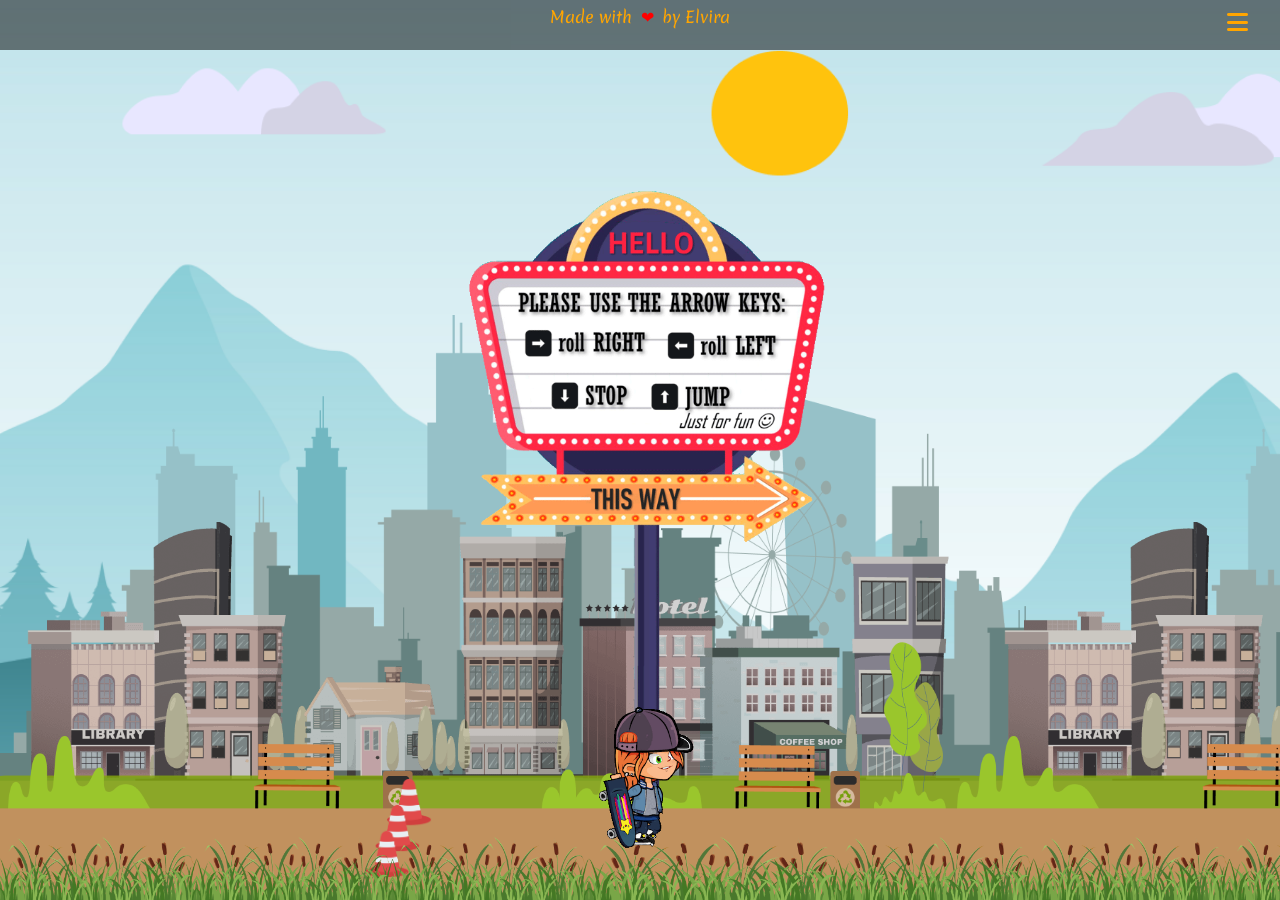
==== index.html @ 6f8afa9c "Added resume section." ====
<!DOCTYPE html>
<html lang="en">

<head>
  <meta charset="UTF-8" />
  <meta http-equiv="X-UA-Compatible" content="IE=edge" />
  <meta name="viewport" content="width=device-width, initial-scale=1.0" />
  <title>Document</title>
  <link rel="stylesheet" href="./styles/main.css" />
  <link rel="stylesheet" href="./styles/about-me.css" />
  <link rel="stylesheet" href="./styles/projects.css" />
  <link rel="stylesheet" href="./styles/resume.css">
  <link rel="stylesheet" href="./styles/normalize.css" />
  <link rel="stylesheet" href="./styles/media.css" />
  <!-- fontawesome link -->
  <link rel="stylesheet" href="https://cdnjs.cloudflare.com/ajax/libs/font-awesome/6.4.0/css/all.min.css"
    integrity="sha512-iecdLmaskl7CVkqkXNQ/ZH/XLlvWZOJyj7Yy7tcenmpD1ypASozpmT/E0iPtmFIB46ZmdtAc9eNBvH0H/ZpiBw=="
    crossorigin="anonymous" referrerpolicy="no-referrer" />
</head>

<body>
  <!-- modal box -->
  <div id="overlay-modal">
    <div class="modal" id="modal-tv">
      <span class="close" id="close-modal-box">
        <i class="fa-regular fa-circle-xmark"></i>
      </span>
      <button class="slide-arrow" id="slide-arrow-prev">&#8249;</button>
      <button class="slide-arrow" id="slide-arrow-next">&#8250;</button>
      <ul class="slides-container" id="slides-container"></ul>
    </div>
  </div>
  <!-- modal box -->
  <div class="container" id="container">
    <!-- Burger Menu -->
    <header>
      <div class="made-with-love">
        Made with<span class="heart"> &#10084; </span>by Elvira
      </div>
      <div class="burger-menu">
        <i class="fas fa-bars burger"></i>
        <nav class="menu">
          <ul>
            <li>
              <a href="#" onClick="javascript:MENU.showAboutScene()"><img src="images/burger-menu-icons/account.gif"
                  width="24px" alt="about me icon" />About me</a>
            </li>
            <li>
              <a href="#" onClick="javascript:MENU.showProjectsScene()">
                <img src="images/burger-menu-icons/folder.gif" width="24px" alt="projects icon" />Projects</a>
            </li>
            <li>
              <a href="#"><img src="images/burger-menu-icons/article.gif" width="24px" alt="cv icon" />
                Resume</a>
            </li>
          </ul>
        </nav>
      </div>
    </header>
    <!-- Burger Menu End -->
    <div class="tv-set" id="tv-set">
      <section id="about-scene" class="scene-container">
        <div id="mountains" class="layer"></div>
        <div id="city-panorama" class="layer"></div>
        <div id="front-city" class="layer"></div>
        <div id="about-billboards" class="layer">
          <img id="about-billboard-1-arrow" class="img-set" src="images/about-me/billboard-1/billboard1.gif" />
          <img id="about-billboard-2-girl" class="img-set" src="images/about-me/billboard-2/billboard2Elvira.png" />
          <img id="about-billboard-3-girl" class="img-set" src="images/about-me/billboard-3/billboard3.png" />
          <img id="about-billboard-4-balloon" class="img-set" src="images/about-me/billboard-4/billboard4.png" />
          <img id="about-billboard-5-butterfly" class="img-set" src="images/about-me/billboard-5/billboard5.png" />
        </div>
        <div id="park" class="layer"></div>
        <div id="about-road" class="road-elements layer">
          <img class="road-cones" id="about-road-cones" src="images/common/cones.png" />
          <img class="road-closed" id="about-road-closed" src="images/common/road-closed.png" />
        </div>
        <div id="grass" class="layer"></div>
        <img id="about-skater" class="skater" src="images/skater/idle.gif" />
      </section>
      <!-- about-scene -->
      <section id="projects-scene" class="scene-container">
        <div id="projects-sky" class="layer"></div>
        <div id="projects-mountains" class="layer"></div>
        <div id="projects-trees-far" class="layer"></div>
        <div id="projects-trees-middle" class="layer"></div>
        <div id="projects-bushes" class="layer"></div>
        <div id="projects-cable-lines" class="layer"></div>
        <div id="projects-trees-near"></div>
        <div id="projects-road" class="road-elements layer">
          <img class="road-cones" id="projects-road-cones" src="images/common/cones.png" />
          <img class="road-closed" id="projects-road-closed" src="images/common/road-closed.png" />
        </div>
        <div id="projects-street-lights" class="layer">
          <div id="projects-street-light-1" class="layer projects-street-lights-styles"></div>
          <div id="projects-street-light-2" class="layer projects-street-lights-styles"></div>
          <div id="projects-street-light-3" class="layer projects-street-lights-styles"></div>
          <div id="projects-street-light-4" class="layer projects-street-lights-styles"></div>
          <div id="projects-street-light-5" class="layer projects-street-lights-styles"></div>
        </div>
        <div id="projects-grasses" class="layer"></div>
        <div id="projects-sky-shadow" class="layer"></div>
        <div id="projects-billboards" class="layer">
          <div id="projects-billboard-1" class="projects-billboards-styles layer">
            <img src="./images/projects/billboards-content/proassess.png" id="proassess"
              class="projects-billboards-content" alt="proassess" />
          </div>
          <div id="projects-billboard-2" class="projects-billboards-styles layer">
            <img src="./images/projects/billboards-content/tetris.png" id="tetris" class="projects-billboards-content"
              alt="tetris" data-content="tetris" />
          </div>
          <div id="projects-billboard-3" class="projects-billboards-styles layer">
            <img src="./images/projects/billboards-content/selectiq.png" id="selectiq"
              class="projects-billboards-content" alt="selectiq" />
          </div>
          <div id="projects-billboard-4" class="projects-billboards-styles layer">
            <img src="./images/projects/billboards-content/research.jpg" id="research"
              class="projects-billboards-content" alt="research" />
          </div>
          <div id="projects-billboard-5" class="projects-billboards-styles layer">
            <img src="./images/projects/billboards-content/gamefolioAisal.png" id="gamefolio"
              class="projects-billboards-content" alt="gamefolio" />
          </div>
        </div>
        <!-- project-billboards -->
        <img id="projects-skater" class="skater" src="images/skater/idle.gif" />
      </section>
      <!-- resume -->
      <!-- class="scene-container" -->
      <section id="resume-scene" class="scene-container">
        <div class="resume-header">
          <h2>Front End Developer</h1>
        </div>
        <div class="back-of-avatar">
          <h4>Dzhumalieva Elvira</h4>
          <img src="images/resume/avatar.png" alt="avatar">
        </div>
        <!-- sdelala -->
        <div class="middle">
          <aside class="aside item2">
            <div class="contacts">
              <figure class="location">
                <img src="images/resume/ie.svg" alt="location icon">
                <figcaption class="country">Dublin, Ireland</figcaption>
              </figure>

              <figure class="github">
                <img src="images/resume/github.svg" alt="github icon">
                <figcaption><a href="https://github.com/ElviraDzh">github.com/ElviraDzh</a></figcaption>
              </figure>

              <figure class="linkedin">
                <img src="images/resume/linkedin.svg" alt="linkedin icon">
                <figcaption><a href="https://linkedin.com/in/elvira-ie">linkedin.com/in/elvira-ie
                  </a></figcaption>
              </figure>

              <figure class="envelop">
                <img src="images/resume/envelop.svg" alt="envelop icon">
                <figcaption><a href="mailto:me@elvira.ie">me@elvira.ie
                  </a></figcaption>
              </figure>

              <figure class="github">
                <img src="images/resume/web.svg" alt="web icon">
                <figcaption><a href="https://elvira.ie">https://elvira.ie
                  </a></figcaption>
              </figure>
            </div>
          </aside>
          <div class="main-content item3">
            <img class="modal-trigger" src="images/resume/skills.png" alt="skills">
            <br>
            <img class="modal-trigger" src="images/resume/experiences.png" alt="experience">
            <br>
            <img class="modal-trigger" src="images/resume/education.png" alt="education">
          </div>
        </div>
        <div id="resume-modal" class="resume-modal">
          <span class="close-btn" style="color: red;">&times;</span>
          <p>hello</p>
        </div>

        <footer class="item4 footer">
          <span>DOWNLOAD FULL RESUME</span>
          <a href="../gamefolio/images/resume/contact.png" download="pdf"><img src="images/resume/pdf.png"
              alt="pdf"></a>
        </footer>

        <!--         <div class="resume-container">
          <div class="top item1">
            <img src="images/resume/avatar.png" alt="avatar">
            <h1>Front End Developer</h1>
          </div>
          <div class="middle">
            <aside class="aside item2">
              <div class="contacts">
                <figure class="location">
                  <img src="images/resume/tr-flag.svg" alt="location icon">
                  <figcaption class="country">Chicago, USA</figcaption>
                </figure>

                <figure class="github">
                  <img src="images/resume/github.svg" alt="github icon">
                  <figcaption><a href="https://github.com/GuliaIsaeva">github.com/GuliaIsaeva</a></figcaption>
                </figure>

                <figure class="linkedin">
                  <img src="images/resume/linkedin.svg" alt="linkedin icon">
                  <figcaption><a href="https://linkedin.com/in/gulia-isaeva">linkedin.com/in/gulia-isaeva
                    </a></figcaption>
                </figure>

                <figure class="envelop">
                  <img src="images/resume/envelop.svg" alt="envelop icon">
                  <figcaption><a href="mailto:gulya.isaeva.pls@gmail.com">gulya.isaeva.pls@gmail.com
                    </a></figcaption>
                </figure>

                <figure class="github">
                  <img src="images/resume/web.svg" alt="web icon">
                  <figcaption><a href="https://guliacode.com">https://guliacode.com
                    </a></figcaption>
                </figure>
              </div>
            </aside>
            <div class="main-content item3">
              <img class="modal-trigger" src="images/resume/skills.png" alt="skills">
              <br>
              <img class="modal-trigger" src="images/resume/experiences.png" alt="experience">
              <br>
              <img class="modal-trigger" src="images/resume/education.png" alt="education">
            </div>
          </div>
          <div id="resume-modal" class="resume-modal">
            <span class="close-btn" style="color: red;">&times;</span>
            <p>hello</p>
          </div>

          <footer class="item4 footer">
            <span>DOWNLOAD FULL RESUME</span>
            <a href="../gamefolio/images/resume/contact.png" download="pdf"><img src="images/resume/pdf.png"
                alt="pdf"></a>
          </footer>
        </div> -->
      </section>
      <!-- projects-scene -->
      <div id="white-noise"></div>
      <div class="switch-buttons"></div>
      <p id="about-me-btn" class="menu-style"></p>
      <p id="projects-btn" class="menu-style"></p>
      <p id="resume-btn" class="menu-style"></p>
      <div id="overlay-billboard"></div>
    </div>
    <!-- tv-set -->
    <div class="tv-stand" id="tv-stand">
      <img src="images/general/clock.png" alt="clock" class="clock" />
      <img src="images/general/radio.png" alt="radio" class="radio" />
    </div>
  </div>
  <!-- container-->

  <script src="./scripts/hammer.js"></script>
  <script src="./scripts/globals.js"></script>
  <script src="./scripts/Screen.js"></script>
  <script src="./scripts/Skater.js"></script>
  <script src="./scripts/KeyHandler.js"></script>
  <script src="./scripts/TouchHandler.js"></script>
  <script src="./scripts/Timer.js"></script>
  <script src="./scripts/ProjectsScene.js"></script>
  <script src="./scripts/AboutScene.js"></script>
  <script src="./scripts/ResumeScene.js"></script>
  <script src="./scripts/SceneWrapper.js"></script>
  <script src="./scripts/Menu.js"></script>
  <script src="./scripts/Modal.js"></script>
  <script src="./scripts/main.js"></script>
  <script src="./scripts/burgerMenu.js"></script>
</body>

</html>
---- styles/main.css ----
*,
::after,
::before {
  margin: 0;
  padding: 0;
  box-sizing: border-box;
}

html {
  overflow: hidden;
}

body {
  background: url(../images/general/background-1.png);
  background-size: contain;
  height: 100dvh;
  display: flex;
  flex-direction: column;
  align-items: center;
  justify-self: center;
}

.container {
  height: 100%;
  width: 100%;
  max-height: 938px;
  /* bylo  max-height: 970px; */
  max-width: 1400px;
  min-width: 1300px;
  min-height: 701px;
  margin: auto auto;
  position: relative;
  overflow: hidden;
}

.tv-set {
  width: 100%;
  height: 100%;
  background: url(../images/general/tv-set.png) no-repeat;
  background-size: 97% 102%;
  background-position: 59% 18%;
  position: relative;
}

.scene-container {
  width: 100%; /* k 1400px */
  height: 82%;
  max-height: 830px;
  max-width: 941px;
  min-width: 320px;
  position: relative;
  top: 6%;
  left: 6%;
  overflow: hidden;
}

.tv-stand {
  height: 100%;
  width: 2700px;
  background: url(../images/general/shelf.png) no-repeat;
  background-size: contain;
  bottom: 2%;
  left: -40%;
  display: none;
  position: relative;
}

.clock {
  width: 400px;
  height: 400px;
  position: absolute;
  top: -36%;
  left: 5%;
  object-fit: contain;
}

.radio {
  width: 600px;
  height: 600px;
  position: absolute;
  top: -47%;
  left: 73%;
  object-fit: contain;
}

.btn-scene {
  padding: 0.5em 1em;
  background-color: rgb(144, 131, 113);
  color: #fff;
  border: none;
  text-transform: uppercase;
  font-weight: bold;
  cursor: pointer;
}

#white-noise {
  position: absolute;
  z-index: -1;
  width: 100%;
  height: 84%;
  max-height: 793px;
  max-width: 879px;
  background: url(../images/general/white-noise.gif);
  background-size: contain;
  top: 6%;
  left: 7%;
  display: none;
}

.switch-buttons {
  background: url(../images/general/menu-about-me.png) no-repeat;
  background-size: contain;
  background-position: 100% 100%;
  position: absolute;
  top: 13%;
  right: 5.7%;
  width: 279px;
  height: 279px;
}

.menu-style {
  width: 10%;
  height: 37px;
  margin-bottom: 20px;
  background-size: 100% auto;
  cursor: pointer;
  position: absolute;
  right: 15%;
  z-index: 1;
}

#about-me-btn {
  top: 19.3%;
}

#projects-btn {
  top: 24.9%;
}

#resume-btn {
  top: 31%;
}

.layer {
  width: 100%;
  position: absolute;
}

.skater {
  height: 27%;
  position: absolute;
  bottom: 3%;
  left: 50%;
  display: block;
  margin: 0 auto;
  transform: translate(-50%, 0%);
  object-fit: contain;
}

.skater.flip-image {
  transform: translate(-50%, 0%) rotateY(180deg);
}

.road-elements {
  height: 30%;
  bottom: 2%;
}

.road-cones {
  position: absolute;
  height: 36%;
  bottom: 12%;
  left: 28%;
}

.road-closed {
  position: absolute;
  height: 68%;
  bottom: 22%;
  left: 337%;
}

/*------------ Burger Menu Styles----------- */
header {
  width: 100vw;
  overflow: hidden;
}

.made-with-love {
  position: fixed;
  background-color: rgba(1, 1, 1, 0.5);
  width: 100%;
  height: 50px;
  left: 0;
  z-index: 999;
  font-family: "Merienda", cursive;
  font-size: 1rem;
  color: orange;
  text-align: center;
  display: flex;
  justify-content: center;
  align-items: center;
  display: none;
  padding-top: 0.5rem;
}

.heart {
  color: red;
  padding: 0 0.2rem;
}

.burger-menu {
  display: none;
  width: 100%;
  position: fixed;
  top: 10px;
  right: 0;
  z-index: 999;
}

.burger {
  display: none;
  position: absolute;
  top: 0;
  right: 2rem;
  font-size: 24px;
  cursor: pointer;
  color: orange;
}

.menu {
  display: none;
  position: absolute;
  top: 2.4rem;
  right: 0;
  background-color: rgba(1, 1, 1, 0.5);
  padding: 10px;
  width: 150px;
}

.menu.open {
  display: block;
}

.menu ul {
  list-style-type: none;
}

.menu li {
  width: 100%;
  margin-bottom: 10px;
  display: inline-flex;
  align-items: center;
}

.menu a {
  text-decoration: none;
  color: #fff;
  font-family: "Merienda", cursive;
  font-size: 1rem;
}

.menu li:hover {
  text-decoration: underline;
  text-decoration-thickness: 1.5px;
  text-underline-offset: 0.5rem;
  text-decoration-color: #fff;
}

.menu img {
  position: relative;
  top: 10px;
  width: 30px;
  margin-right: 1rem;
  background-color: orange;
  padding: 5px;
  border-radius: 50%;
}
---- styles/about-me.css ----
@import url("https://fonts.googleapis.com/css2?family=Lobster&family=Merienda:wght@500;800;900&family=Open+Sans:ital,wght@0,300;0,400;0,500;0,600;0,700;0,800;1,300;1,400;1,500;1,600;1,700;1,800&family=Roboto:ital,wght@0,100;0,300;0,400;0,500;0,700;0,900;1,400;1,700;1,900&display=swap");

#about-scene {
  display: block;
  position: relative;
  z-index: -1;
}

#mountains {
  height: 100%;
  background: url(../images/about-me/mountains.png);
  background-size: cover;
}

#city-panorama {
  height: 100%;
  max-height: 52%;
  background: url(../images/about-me/city-panorama.png) repeat-x;
  background-size: contain;
  top: 35%;
}

#front-city {
  height: 100%;
  max-height: 37%;
  background: url(../images/about-me/greenroadCity.png) repeat-x;
  background-size: contain;
  bottom: 9%;
}

#park {
  height: 100%;
  max-height: 50%;
  background: url(../images/about-me/front-road-elements.png) repeat-x;
  background-size: contain;
  bottom: 0%;
}

#grass {
  height: 100%;
  background: url(../images/about-me/grass.png) repeat-x;
  background-size: contain;
  bottom: -93%;
}

#about-billboards {
  height: 100%;
  max-height: 66%;
  width: 100%;
  position: relative;
  bottom: -26%;
}

.img-set {
  height: 100%;
  object-fit: contain;
  position: absolute;
}

#about-billboard-1-arrow {
  bottom: 3%;
  left: 50%;
  transform: translate(-50%, 0%);
}

#about-billboard-2-girl {
  left: 100%;
  bottom: -3%
}

#about-billboard-3-girl {
    left: 251%;
  bottom: -3%;
}

#about-billboard-4-balloon {
  left: 355%;
  bottom: -3%;
}

#about-billboard-5-butterfly {
  left: 455%;
  bottom: 0%;
}

#about-road {
  height: 100%;
  max-height: 30%;
  bottom: -5%;
  position: relative;
}

.road-cones {
  position: absolute;
  height: 100%;
  max-height: 36%;
  left: 28%;
  bottom: 9%;
}

.road-closed {
  position: absolute;
  height: 69%;
  left: 625%;
  bottom: 17%;
}

#grass {
  height: 100%;
  max-height: 7%;
  background: url(../images/about-me/grass.png) repeat-x;
  background-size: contain;
  bottom: 1%;
}
---- styles/projects.css ----
#projects-scene {
  display: none;
  position: absolute;
  z-index: -1;
}

#projects-sky {
  height: 100%;
  background: url(../images/projects/scene/layer-0.png) center/cover;
}

#projects-mountains {
  height: 100%;
  max-height: 25%;
  background: url(../images/projects/scene/layer-1.png) repeat-x;
  background-size: contain;
  bottom: 2%;
}

#projects-trees-far {
  max-height: 18%;
  height: 100%;
  background: url(../images/projects/scene/layer-2.png) repeat-x;
  background-size: contain;
  bottom: 8%;
}

#projects-trees-middle {
  max-height: 22%;
  height: 100%;
  background: url(../images/projects/scene/layer-3.png) repeat-x;
  background-size: contain;
  bottom: 8%;
}

#projects-bushes {
  height: 100%;
  max-height: 22%;
  background: url(../images/projects/scene/layer-4.png) repeat-x;
  background-size: contain;
  bottom: 3%;
}

#projects-cable-lines {
  height: 100%;
  max-height: 40%;
  background: url(../images/projects/scene/layer-5.png) repeat-x;
  background-size: contain;
  bottom: 5%;
}

#projects-trees-near {
  position: absolute;
  width: 104%;
  height: 100%;
  max-height: 36%;
  background: url(../images/projects/scene/layer-6.png) repeat-x;
  background-size: contain;
  bottom: 0%;
}

#projects-road-cones {
  bottom: 0%;
  left: 40%;
}

#projects-road-closed {
  left: 430%;
}

#projects-grasses {
  max-height: 7%;
  height: 100%;
  background: url(../images/projects/scene/layer-8.png) repeat-x;
  background-size: contain;
  bottom: 0%;
}

#projects-sky-shadow {
  height: 100%;
  max-height: 100%;
  top: 0;
  left: 0;
  background: url(../images/projects/scene/layer-9.png);
}

#projects-billboards {
  height: 51%;
  bottom: 9.5%;
}

#projects-street-lights {
  height: 77%;
  bottom: -10.5%;
}

.projects-billboards-styles {
  height: 100%;
  background: url(../images/projects/billboard.png) no-repeat;
  background-size: contain;
  top: 0%;
}

.projects-street-lights-styles {
  height: 100%;
  width: 44%;
  background: url(../images/projects/scene/layer-7/street-light.png) no-repeat;
  background-size: contain;
}

#projects-billboard-1 {
  left: 70%;
}

#projects-street-light-1 {
  left: 18%;
}

#overlay-billboard {
  position: absolute;
  top: 41%;
  left: 31%;
  width: 283px;
  height: 218px;
  display: none;
  cursor: pointer;
}

.projects-billboards-content {
  position: absolute;
  height: 50%;
  width: 27.4%;
  bottom: 42%;
  left: 0.9%;
  cursor: pointer;
}

#projects-billboard-2 {
  left: 150%;
}
#projects-street-light-2 {
  left: 103%;
}

#projects-billboard-3 {
  left: 230%;
}

#projects-street-light-3 {
  left: 185%;
}

#projects-billboard-4 {
  left: 300%;
}

#projects-street-light-4 {
  left: 258%;
}

#projects-billboard-5 {
  left: 370%;
}

#projects-street-light-5 {
  left: 328%;
}

/* modal */
.modal {
  position: absolute;
  max-width: 80%;
  max-height: 80%;
  opacity: 0;
  pointer-events: none;
}

#overlay-modal {
  position: absolute;
  top: 0;
  left: 0;
  width: 100vw;
  height: 100vh;
  background-color: transparent;
  display: flex;
  align-items: center;
  justify-content: center;
}

#overlay-modal.changeBackground {
  background-color: rgba(0, 0, 0, 0.7);
}

@keyframes zoom {
  from {
    transform: scale(0);
  }
  to {
    transform: scale(1);
  }
}

.modal.show {
  opacity: 1;
  pointer-events: auto;
  animation: zoom 0.5s ease-in-out;
}

#tv-set.shift,
#tv-stand.shift {
  z-index: -1;
}

/*   modal content */
.slides-container {
  height: calc(80vh - 2rem);
  /* height: 100%; */
  width: 100%;
  max-width: 100%;
  display: flex;
  overflow: scroll;
  scroll-behavior: smooth;
  list-style: none;
  margin: 0;
  padding: 0;
}

.slide-arrow {
  position: absolute;
  display: flex;
  top: 0;
  bottom: 0;
  margin: auto;
  height: 4rem;
  background-color: white;
  border: none;
  width: 2rem;
  font-size: 3rem;
  padding: 0;
  cursor: pointer;
  opacity: 0.5;
  transition: opacity 100ms;
  z-index: 1;
}

.slide-arrow:hover,
.slide-arrow:focus {
  opacity: 1;
}

#slide-arrow-prev {
  left: 0;
  padding-left: 0.25rem;
  border-radius: 0 2rem 2rem 0;
}

#slide-arrow-next {
  right: 0;
  padding-left: 0.75rem;
  border-radius: 2rem 0 0 2rem;
}

.slide {
  width: 100%;
  height: 100%;
  flex: 1 0 100%;
  background-color: #fff;
}

.img-content {
  width: 100%;
  height: 100%;
  object-fit: contain;
}

.close {
  position: absolute;
  top: 0%;
  right: 0%;
  font-size: 1.6em;
  background-color: transparent;
  color: #000;
  cursor: pointer;
  z-index: 1;
  padding: 0.5em;
}
---- styles/resume.css ----
@import url('https://fonts.googleapis.com/css2?family=La+Belle+Aurore&family=Playball&family=Roboto:ital,wght@0,100;0,300;0,400;0,500;0,700;0,900;1,400;1,700;1,900&display=swap');

.item1 { grid-area: header; }
.item2 { grid-area: contact; }
.item3 { grid-area: main; }
.item4 { grid-area: footer; }

#resume-scene {
  display: none;
  position: absolute;
  z-index: -2;
  border: 1px solid red;
  display: flex;
  flex-direction: column;
  background-color:#485369;
  font-family: 'Playball', cursive;
}

.resume-header {
  background:url(../images/resume/top-blue-bg.png) no-repeat;
  position: relative;
  background-size: 100% 100%;
  height: 22%;
}

.resume-header h2 {
  position: absolute;
  left: 40%;
  top: 15%;
  font-size: 30px;
}

.back-of-avatar {
  background-color: rgb(215 193 54);
  width: 20%;
  height: 27%;
  position: relative;
  top: -8%;
  left: 10%;
  border: 1px solid white;
  border-radius: 3px;

}

.back-of-avatar h4 {
  position: absolute;
  bottom: 5%;
  left: 20%;
  font-size: 20px;
}

.back-of-avatar img {
  width: 82%;
  height: 73%;
  object-fit: contain;
  position: absolute;
  top: 8%;
  left: 9%;
  border: 4px solid white;
}

.top {
  background: url(../images/resume/top-blue-bg.png);
  background-repeat: no-repeat;
  background-position: center;
  width: 100vw;
  height: 100px;
  display: flex;
  justify-content: center;
  align-items: center;
  margin-right: 2.3rem;
}

.top img {
    width: 190px;
    margin-top: 9rem;
    animation: shaking 4s 3;
}

.top h1 {
    font-family: 'Playball', cursive;
}
.aside {
    background-image: url(../images/resume/contact.png);
    background-repeat: no-repeat;
    background-size: contain;
    background-position: center center;
    padding: 2.5rem;
}

.middle {
    width: 100vw;
    display: flex;
    justify-content: center;
    align-items: first baseline;
    gap: 1rem;
    position: relative;
    z-index: 99;
}

.location {
    justify-content: center;
    align-items: center;
    font-family: 'Playball', cursive;
    font-weight: 700;
    font-size: 1.5rem;
}

.location img{
  width: 47px;
  height: auto;
}

figure {
    display: flex;
    gap:0.4rem;
    padding: 0.5rem 1rem 0.3rem 0;
   justify-content: left;
   align-items: center;
}

figure a {
    text-decoration: none;
    font-family: 'Playball', cursive;
    color: black;
}

.main-content {
 position: relative;
 top: -3.5rem;
 z-index: 999;
}

.main-content img {
    width: 200px;
    cursor: pointer;
}
/* .resume-modal{
  position: absolute;
  top: 40%;
  left: 0;
  z-index: 1000;
  background-color: blue;
  width: 90vh;
  height: 30%;
} */

.main-content img:hover {
    animation: shake 4s infinite;
}

@keyframes shake {
    0%, 100% {
      transform: translateX(0);
    }
    10%, 30%, 50%, 70%, 90% {
      transform: translateX(-5px);
    }
    20%, 40%, 60%, 80% {
      transform: translateX(5px);
    }
  }

.main-content img:last-child{
    transition: ease-in-out;
    animation: shaking 1s ease-in;
}

.footer{
  width: 100vw;
  height: 5rem;
  top: -100px;
  gap: 0.5rem;
  display: flex;
  align-items: center;
  justify-content: center;
  position: absolute;
  font-family: 'Playball', cursive;
  background: url(../images/resume/top-blue-bg.png);
  background-repeat: no-repeat;
  background-size: cover;
  background-position: center;
  z-index: 999;
}

.footer span{
    font-size: 0.7rem;
}
.footer img{
    width: 30px;
}

/* shaking animation  */
@keyframes shaking {
    0% { transform: rotate(0deg); }
    25% { transform: rotate(5deg); }
    50% { transform: rotate(0deg); }
    75% { transform: rotate(-5deg); }
    100% { transform: rotate(0deg); }
  }
---- styles/media.css ----
@media (min-height: 940px) and (min-width: 1024px) {
  body {
    overflow: hidden;
  }

  .container {
    overflow: visible;
  }

  .tv-stand {
    display: block;
  }
}
/* bylo (min-height: 980px)*/

/* desktop  */
@media (max-height: 880px) and (min-width: 1400px) {
  .tv-set {
    background-size: 92% 106%;
  }

  .scene-container {
    height: 84%;
    left: 8%;
  }

  .switch-buttons {
    right: 7.7%;
    width: 258px;
    height: 258px;
  }

  #about-me-btn {
    top: 19.6%;
  }

  #projects-btn {
    top: 25.6%;
  }

  #resume-btn {
    top: 31.8%;
  }

}

@media (max-height: 830px) and (min-width: 1301px) {
  .tv-set {
    background-size: 90% 106%;
  }

  #white-noise {
    left: 11%;
  }

  #front-city {
    max-height: 36%;
  }

  .scene-container {
    height: 84%;
    left: 8%;
  }

  .modal {
    max-width: 25%;
    top: 21%;
    left: 29%;
  }

  .switch-buttons {
    right: 8.4%;
    width: 251px;
    height: 251px;
  }
}

@media (max-height: 815px) and (min-width: 1301px) {
  .tv-set {
    background-size: 83% 106%;
  }

  .scene-container {
    left: 13%;
  }

  .menu-style {
    width: 9%;
    right: 18%;
  }

  .switch-buttons {
    right: 10.7%;
    width: 241px;
    height: 241px;
  }

  .menu-style {
    width: 8%;
    height: 32px;
    right: 19%;
  }

  #projects-btn {
    top: 25.4%;
  }

  #resume-btn {
    top: 31.3%;
  }
}

@media (max-height: 780px) and (min-width: 1301px) {
  .tv-set {
    background-size: 81% 106%;
  }

  .scene-container {
    max-width: 755px;
    height: 84%;
    left: 15%;
  }

  #white-noise {
    left: 14%;
  }

  .switch-buttons {
    right: 11.7%;
    width: 228px;
    height: 228px;
  }

  .menu-style {
    width: 7%;
    height: 32px;
    right: 20%;
  }

  #about-me-btn {
    top: 19.7%;
  }

  #projects-btn {
    top: 25.7%;
  }

  #resume-btn {
    top: 31.5%;
  }

  .modal {
    max-width: 23%;
    left: 31%;
  }

}

@media (max-height: 700px) and (min-width: 1301px) {
  body {
    background-image: none;
    overflow: hidden;
  }

  .container {
    max-height: 100%;
    min-width: 0px;
    min-height: 0px;
  }

  .burger-menu {
    display: block;
  }

  .menu {
    display: none;
  }

  .burger-menu.open .menu {
    display: block;
  }

  .made-with-love {
    display: block;
  }

  .tv-set {
    background: none !important;
  }

  .scene-container {
    height: 100%;
    max-height: 100%;
    max-width: 100%;
    top: 0%;
    left: 0%;
    margin: 0 auto;
  }

  #grass {
    bottom: 0%;
  }


  #modal-tv {
    display: none;
  }

  #modal-mobile {
    display: block;
  }

  #projects-scene {
    z-index: 0 !important;
  }

  #overlay-billboard {
    width: 20px;
    height: 20px;
    display: none !important;
  }

  .switch-buttons,
  .menu-style {
    display: none;
  }
}

/* mobile responsive */
/* mini desktops */
@media (max-height: 1200px) and (max-width: 1300px) {
  body {
    overflow: hidden;
  }

  .container {
    max-height: 100%;
  }

  .burger-menu {
    display: block;
  }

  .menu {
    display: none;
  }

  .burger-menu.open .menu {
    display: block;
  }

  .made-with-love {
    display: block;
  }

  .tv-set {
    background: none !important;
  }

  #projects-scene {
    z-index: 0 !important;
  }

  .scene-container {
    height: 100%;
    max-height: 100%;
    max-width: 100%;
    top: 0%;
    left: 0%;
  }

  #front-city {
    max-height: 33%;
  }

  #grass {
    bottom: 0%;
  }

  #about-billboards {
    max-height: 72%;
    bottom: -21%;
  }


  .road-cones {
    bottom: 32%;
  }

  .road-closed {
    bottom: 39%;
  }

  .switch-buttons,
  .menu-style {
    display: none;
  }

}

@media (max-height: 725px) and (max-width: 1299px) {
  .container {
    min-width: 100%;
    min-height: 100%;
  }


  .road-cones {
    bottom: 33%;
  }

}

/* tablet portrait*/
/* big tablets */

@media only screen and (min-height: 1200px) and (max-width: 1300px) {
  body {
    background: none;
  }

  .container {
    max-height: 1400px;
  }

  .burger-menu {
    display: block;
  }

  .menu {
    display: none;
  }

  .burger-menu.open .menu {
    display: block;
  }

  .made-with-love {
    display: block;
  }

  .tv-set {
    background: none !important;
  }
  #projects-scene {
    z-index: 0 !important;
  }

  .scene-container {
    height: 100%;
    max-height: 100%;
    max-width: 100%;
    top: 0%;
    left: 0%;
  }

  #city-panorama {
    top: 46%;
  }

  #front-city {
    max-height: 29%;
  }

  #park {
    max-height: 46%;
  }

  #grass {
    bottom: 0%;
  }

  .tv-stand {
    display: none !important;
  }

  .switch-buttons,
  .menu-style {
    display: none;
  }
}
/* menu */
@media (min-width: 1316px) and (max-width: 1370px) and (min-height: 701px) {
  .switch-buttons {
    width: 227px;
    height: 219px;
  }
}

@media (min-width: 1316px) and (max-width: 1370px) and (min-height: 716px) {
  .switch-buttons {
    width: 266px;
    height: 244px;
  }
}

@media (min-width: 1316px) and (max-width: 1370px) and (min-height: 780px) {
  .switch-buttons {
    width: 242px;
    height: 227px;
  }
}

@media (min-width: 1316px) and (max-width: 1370px) and (min-height: 830px) {
  .switch-buttons {
    height: 264px;
  }
}

@media (min-width: 1316px) and (max-width: 1370px) and (min-height: 900px) {
  .switch-buttons {
    width: 266px;
    height: 266px;
  }
}

@media (min-width: 1301px) and (max-width: 1315px) and (min-height: 829px) {
  .switch-buttons {
    width: 264px;
    height: 259px;
  }
}

@media (min-width: 1301px) and (max-width: 1315px) and (min-height: 701px) {
  .switch-buttons {
    width: 232px;
    height: 213px;
  }

  .menu-style {
    height: 26px;
  }

  #about-me-btn {
    top: 19.2%;
  }

  #projects-btn {
    top: 24.7%;
  }

  #resume-btn {
    top: 30%;
  }
}

@media (min-width: 1301px) and (max-width: 1315px) and (min-height: 780px) {
  .switch-buttons {
    height: 226px;
  }

  .menu-style {
    height: 28px;
  }

  #projects-btn {
    top: 24.4%;
  }

  #resume-btn {
    top: 30.3%;
  }
}

@media (min-width: 1301px) and (max-width: 1315px) and (min-height: 816px) {
  .switch-buttons {
    height: 238px;
  }
}

@media (min-width: 1301px) and (max-width: 1315px) and (min-height: 830px) {
  .switch-buttons {
    width: 246px;
    height: 243px;
  }
}
/* menu end*/

@media only screen and (min-device-width: 768px) and (max-device-width: 1200px) and (max-device-height: 1180px) and (orientation: portrait) {
  #about-billboard-1-arrow {
    left: 33%;
  }

  .road-cones {
    bottom: 32%;
    max-height: 34%;
    left: 11%;
  }

  #projects-road-cones {
    bottom: 0%;
    left: 14%;
  }

  #projects-trees-near {
    bottom: -1%;
  }

  #projects-bushes {
    bottom: 0%;
  }

  .skater {
    left: 33%;
  }
}

@media (max-height: 725px) and (max-width: 750px) {
  .container {
    min-width: 1300px;
    min-height: 0%;
  }
}

/* tablet landscape */
@media only screen and (min-device-width: 768px) and (max-device-width: 1200px) and (max-device-height: 820px) and (orientation: landscape) {
  #projects-road-cones {
    bottom: 0%;
    left: 16%;
  }
}

/* phones portrait */
@media only screen and (max-device-width: 480px) and (max-device-height: 915px) and (orientation: portrait) {
  .container {
    max-height: 938px;
    min-width: 1300px;
  }

  #projects-billboards {
    height: 59%;
  }

  #about-billboard-1-arrow {
    left: 16%;
  }

  #about-billboard-2-girl {
    left: 48%;
  }

  #about-billboard-3-girl {
    left: 165%;
  }

  #about-billboard-4-balloon {
    left: 243%;
  }

  #about-billboard-5-butterfly {
    left: 323%;
  }

  .road-cones {
    left: 6%;
    bottom: 31%;
  }

  .road-closed {
    left: 464%;
    bottom: 31%;
  }

  .skater {
    left: 16%;
  }

  #projects-road-cones {
    left: 5%;
  }

  #projects-billboard-1 {
    left: 39%;
  }

  #projects-billboard-2 {
    left: 90%;
}

#projects-billboard-3 {
  left: 144%;
}

#projects-billboard-4 {
  left: 201%;
}

#projects-billboard-5 {
  left: 255%;
}

#projects-road-closed {
  left: 300%;
  bottom: 8%;
}


}

/* phones landscape */
@media only screen and (max-height: 575.98px) and (orientation: landscape) {
  .container {
    min-width: 0%;
  }

  #about-billboards {
    max-height: 79%;
    bottom: -14%;
  }

  #projects-billboards {
    height: 65%;
  }

  #grass {
    bottom: 0%;
  }

  .road-cones {
    max-height: 46%;
    bottom: 48%;
  }

  .road-closed {
    height: 100%;
    bottom: 55%;
  }

  .skater {
    height: 32%;
  }

  #projects-road-closed {
    bottom: 7%;
}
}
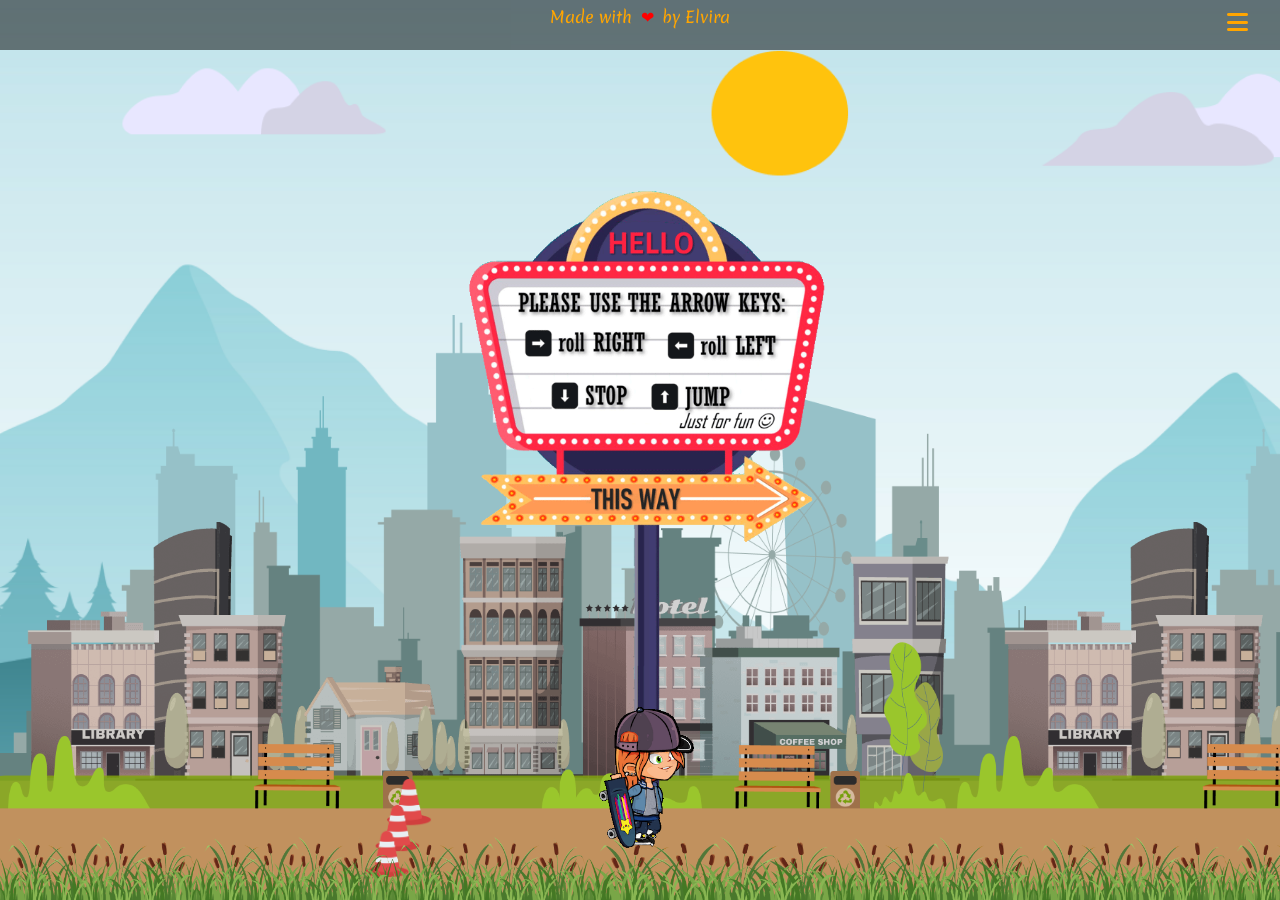
==== commit 8a79fda4: "Resume: connected with mobile menu." ====
--- a/index.html
+++ b/index.html
@@ -50,7 +50,7 @@
                 <img src="images/burger-menu-icons/folder.gif" width="24px" alt="projects icon" />Projects</a>
             </li>
             <li>
-              <a href="#"><img src="images/burger-menu-icons/article.gif" width="24px" alt="cv icon" />
+              <a href="#"  onClick="javascript:MENU.showResumeScene()"><img src="images/burger-menu-icons/article.gif" width="24px" alt="cv icon" />
                 Resume</a>
             </li>
           </ul>
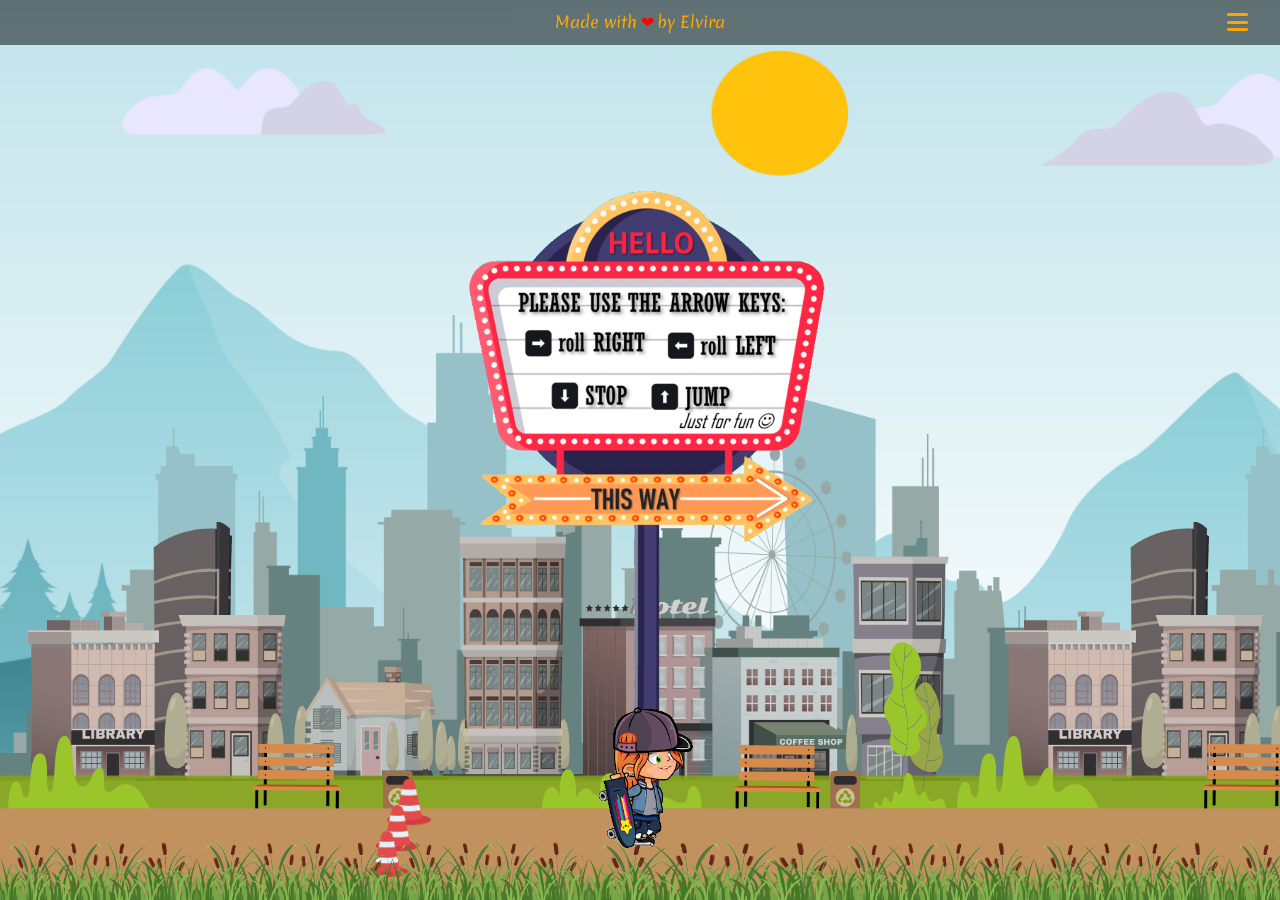
==== commit ecb23404: "Minor fixes: added favicon; changed the title; changed height of menu bar." ====
--- a/index.html
+++ b/index.html
@@ -5,7 +5,8 @@
   <meta charset="UTF-8" />
   <meta http-equiv="X-UA-Compatible" content="IE=edge" />
   <meta name="viewport" content="width=device-width, initial-scale=1.0" />
-  <title>Document</title>
+  <title>Elvira's Portfolio</title>
+  <link rel="icon" type="image/x-icon" href="/images/resume/avatar.png">
   <link rel="stylesheet" href="./styles/main.css" />
   <link rel="stylesheet" href="./styles/about-me.css" />
   <link rel="stylesheet" href="./styles/projects.css" />
--- a/styles/main.css
+++ b/styles/main.css
@@ -190,7 +190,7 @@
   position: fixed;
   background-color: rgba(1, 1, 1, 0.5);
   width: 100%;
-  height: 50px;
+  height: 45px;
   left: 0;
   z-index: 999;
   font-family: "Merienda", cursive;
@@ -201,7 +201,6 @@
   justify-content: center;
   align-items: center;
   display: none;
-  padding-top: 0.5rem;
 }
 
 .heart {
@@ -231,7 +230,7 @@
 .menu {
   display: none;
   position: absolute;
-  top: 2.4rem;
+  top: 2.2rem;
   right: 0;
   background-color: rgba(1, 1, 1, 0.5);
   padding: 10px;
--- a/styles/media.css
+++ b/styles/media.css
@@ -177,10 +177,6 @@
   }
 
   .burger-menu.open .menu {
-    display: block;
-  }
-
-  .made-with-love {
     display: block;
   }
 
@@ -250,7 +246,7 @@
   }
 
   .made-with-love {
-    display: block;
+    display: flex;
   }
 
   .tv-set {
@@ -335,10 +331,6 @@
     display: block;
   }
 
-  .made-with-love {
-    display: block;
-  }
-
   .tv-set {
     background: none !important;
   }
@@ -603,6 +595,33 @@
     min-width: 0%;
   }
 
+  .made-with-love {
+    font-size: 0.8rem;
+    height: 2rem;
+  }
+ 
+  .burger-menu {
+    top: 0.3rem;
+  }
+
+  .burger {
+    font-size: 1.3rem;
+  }
+
+  .menu {
+    top: 1.7rem;
+    padding: 0.1rem;
+    width: 8rem;
+    line-height: 0.8;
+  }
+
+  .menu li {
+    margin-bottom: 0.5rem;
+  }
+  .menu a {
+    font-size: 0.9rem;
+  }
+
   #about-billboards {
     max-height: 79%;
     bottom: -14%;
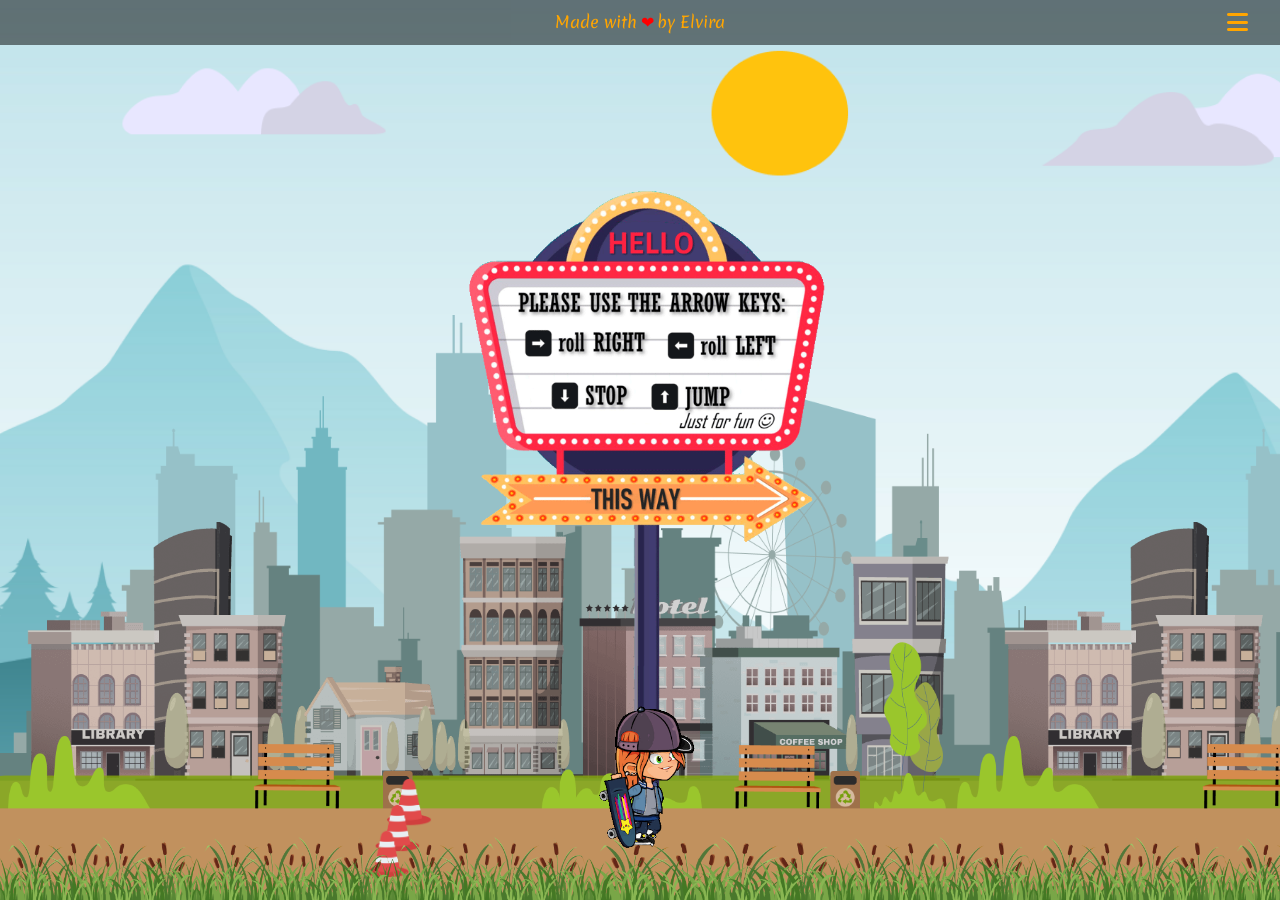
==== commit aea9abe7: "Projects: worked on responsive billboards on all devices." ====
--- a/index.html
+++ b/index.html
@@ -102,27 +102,38 @@
         <div id="projects-grasses" class="layer"></div>
         <div id="projects-sky-shadow" class="layer"></div>
         <div id="projects-billboards" class="layer">
-          <div id="projects-billboard-1" class="projects-billboards-styles layer">
-            <img src="./images/projects/billboards-content/proassess.png" id="proassess"
-              class="projects-billboards-content" alt="proassess" />
-          </div>
-          <div id="projects-billboard-2" class="projects-billboards-styles layer">
-            <img src="./images/projects/billboards-content/tetris.png" id="tetris" class="projects-billboards-content"
-              alt="tetris" data-content="tetris" />
-          </div>
-          <div id="projects-billboard-3" class="projects-billboards-styles layer">
-            <img src="./images/projects/billboards-content/selectiq.png" id="selectiq"
-              class="projects-billboards-content" alt="selectiq" />
-          </div>
-          <div id="projects-billboard-4" class="projects-billboards-styles layer">
-            <img src="./images/projects/billboards-content/research.jpg" id="research"
-              class="projects-billboards-content" alt="research" />
-          </div>
-          <div id="projects-billboard-5" class="projects-billboards-styles layer">
-            <img src="./images/projects/billboards-content/gamefolioAisal.png" id="gamefolio"
-              class="projects-billboards-content" alt="gamefolio" />
-          </div>
-        </div>
+          <img
+            src="./images/projects/billboards-content/proassess.png"
+            id="projects-billboard-1"
+            class="projects-billboards-styles"
+            alt="proassess"
+          />
+          <img
+            src="./images/projects/billboards-content/tetris.png"
+            id="projects-billboard-2"
+            class="projects-billboards-styles projects-billboards-content"
+            alt="tetris"
+            data-content="tetris"
+          />
+          <img
+            src="./images/projects/billboards-content/selectiq.png"
+            id="projects-billboard-3"
+            class="projects-billboards-styles projects-billboards-content"
+            alt="selectiq"
+          />
+          <img
+            src="./images/projects/billboards-content/research.png"
+            id="projects-billboard-4"
+            class="projects-billboards-styles projects-billboards-content"
+            alt="research"
+          />
+          <img
+            src="./images/projects/billboards-content/gamefolio.png"
+            id="projects-billboard-5"
+            class="projects-billboards-styles"
+            alt="gamefolio"
+          />
+    </div>
         <!-- project-billboards -->
         <img id="projects-skater" class="skater" src="images/skater/idle.gif" />
       </section>
--- a/styles/projects.css
+++ b/styles/projects.css
@@ -85,6 +85,7 @@
 }
 
 #projects-billboards {
+  position: absolute;
   height: 51%;
   bottom: 9.5%;
 }
@@ -92,13 +93,6 @@
 #projects-street-lights {
   height: 77%;
   bottom: -10.5%;
-}
-
-.projects-billboards-styles {
-  height: 100%;
-  background: url(../images/projects/billboard.png) no-repeat;
-  background-size: contain;
-  top: 0%;
 }
 
 .projects-street-lights-styles {
@@ -126,11 +120,11 @@
   cursor: pointer;
 }
 
-.projects-billboards-content {
-  position: absolute;
-  height: 50%;
-  width: 27.4%;
-  bottom: 42%;
+.projects-billboards-styles {
+  position: absolute;
+  height: 100%;
+  background-size: contain;
+  top:0;
   left: 0.9%;
   cursor: pointer;
 }
@@ -138,6 +132,7 @@
 #projects-billboard-2 {
   left: 150%;
 }
+
 #projects-street-light-2 {
   left: 103%;
 }
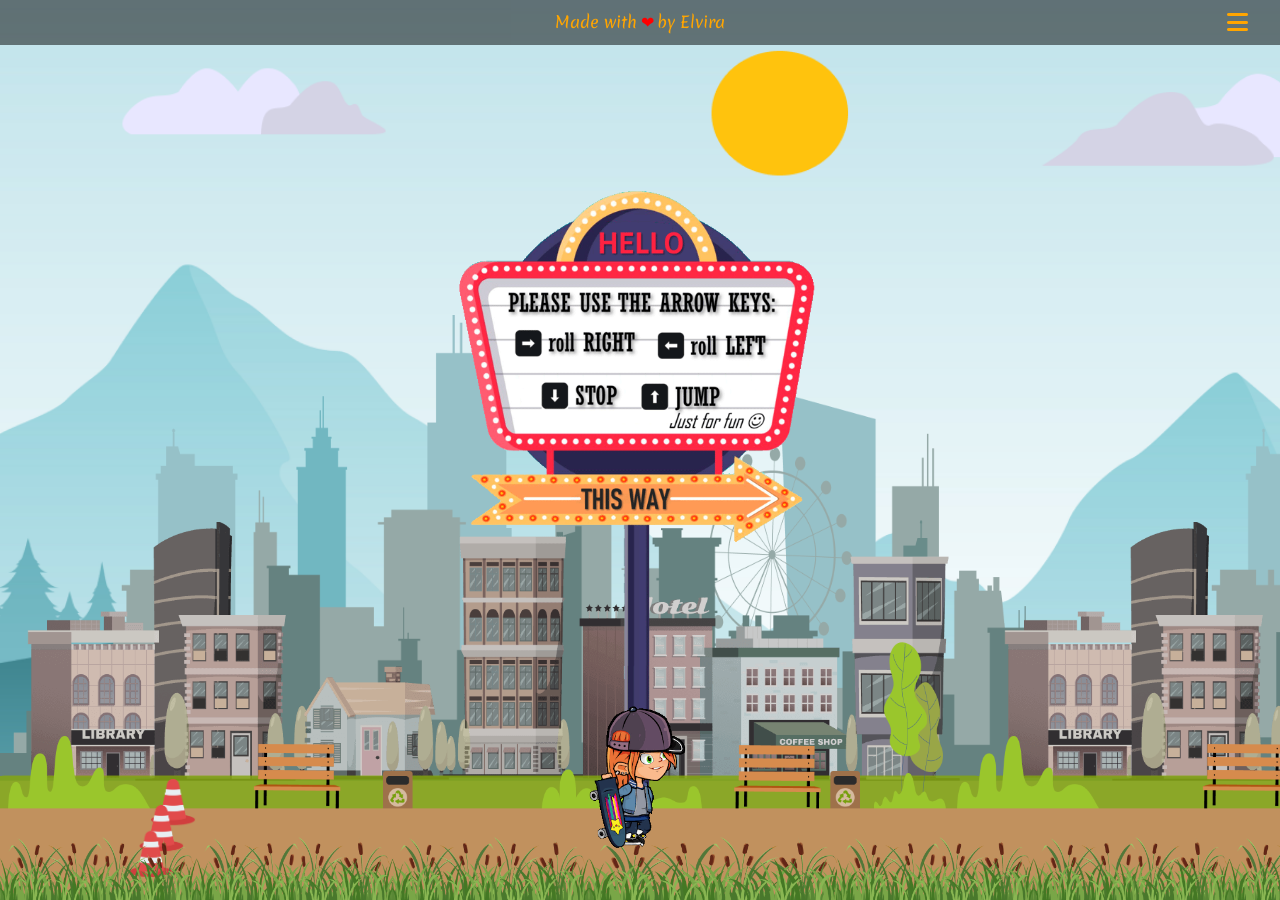
==== commit de4e60af: "Worked on responsive design." ====
--- a/index.html
+++ b/index.html
@@ -6,11 +6,11 @@
   <meta http-equiv="X-UA-Compatible" content="IE=edge" />
   <meta name="viewport" content="width=device-width, initial-scale=1.0" />
   <title>Elvira's Portfolio</title>
-  <link rel="icon" type="image/x-icon" href="/images/resume/avatar.png">
+  <link rel="icon" type="image/x-icon" href="/images/general/favicon.png">
   <link rel="stylesheet" href="./styles/main.css" />
   <link rel="stylesheet" href="./styles/about-me.css" />
   <link rel="stylesheet" href="./styles/projects.css" />
-  <link rel="stylesheet" href="./styles/resume.css">
+  <link rel="stylesheet" href="./styles/resume.css" />
   <link rel="stylesheet" href="./styles/normalize.css" />
   <link rel="stylesheet" href="./styles/media.css" />
   <!-- fontawesome link -->
@@ -23,12 +23,12 @@
   <!-- modal box -->
   <div id="overlay-modal">
     <div class="modal" id="modal-tv">
+      <ul class="slides-container" id="slides-container"></ul>
       <span class="close" id="close-modal-box">
         <i class="fa-regular fa-circle-xmark"></i>
       </span>
       <button class="slide-arrow" id="slide-arrow-prev">&#8249;</button>
       <button class="slide-arrow" id="slide-arrow-next">&#8250;</button>
-      <ul class="slides-container" id="slides-container"></ul>
     </div>
   </div>
   <!-- modal box -->
@@ -51,7 +51,8 @@
                 <img src="images/burger-menu-icons/folder.gif" width="24px" alt="projects icon" />Projects</a>
             </li>
             <li>
-              <a href="#"  onClick="javascript:MENU.showResumeScene()"><img src="images/burger-menu-icons/article.gif" width="24px" alt="cv icon" />
+              <a href="#" onClick="javascript:MENU.showResumeScene()"><img src="images/burger-menu-icons/article.gif"
+                  width="24px" alt="cv icon" />
                 Resume</a>
             </li>
           </ul>
@@ -102,167 +103,110 @@
         <div id="projects-grasses" class="layer"></div>
         <div id="projects-sky-shadow" class="layer"></div>
         <div id="projects-billboards" class="layer">
-          <img
-            src="./images/projects/billboards-content/proassess.png"
-            id="projects-billboard-1"
-            class="projects-billboards-styles"
-            alt="proassess"
-          />
-          <img
-            src="./images/projects/billboards-content/tetris.png"
-            id="projects-billboard-2"
-            class="projects-billboards-styles projects-billboards-content"
-            alt="tetris"
-            data-content="tetris"
-          />
-          <img
-            src="./images/projects/billboards-content/selectiq.png"
-            id="projects-billboard-3"
-            class="projects-billboards-styles projects-billboards-content"
-            alt="selectiq"
-          />
-          <img
-            src="./images/projects/billboards-content/research.png"
-            id="projects-billboard-4"
-            class="projects-billboards-styles projects-billboards-content"
-            alt="research"
-          />
-          <img
-            src="./images/projects/billboards-content/gamefolio.png"
-            id="projects-billboard-5"
-            class="projects-billboards-styles"
-            alt="gamefolio"
-          />
-    </div>
+          <img src="./images/projects/billboards-content/proassess.png" id="projects-billboard-1"
+            class="projects-billboards-styles" alt="proassess" />
+          <img src="./images/projects/billboards-content/tetris.png" id="projects-billboard-2"
+            class="projects-billboards-styles projects-billboards-content" alt="tetris" data-content="tetris" />
+          <img src="./images/projects/billboards-content/selectiq.png" id="projects-billboard-3"
+            class="projects-billboards-styles projects-billboards-content" alt="selectiq" />
+          <img src="./images/projects/billboards-content/research.png" id="projects-billboard-4"
+            class="projects-billboards-styles projects-billboards-content" alt="research" />
+          <img src="./images/projects/billboards-content/gamefolio.png" id="projects-billboard-5"
+            class="projects-billboards-styles" alt="gamefolio" />
+        </div>
         <!-- project-billboards -->
         <img id="projects-skater" class="skater" src="images/skater/idle.gif" />
       </section>
+      <!-- projects-scene end -->
       <!-- resume -->
       <!-- class="scene-container" -->
       <section id="resume-scene" class="scene-container">
         <div class="resume-header">
-          <h2>Front End Developer</h1>
-        </div>
-        <div class="back-of-avatar">
-          <h4>Dzhumalieva Elvira</h4>
-          <img src="images/resume/avatar.png" alt="avatar">
-        </div>
-        <!-- sdelala -->
+          <img src="images/resume/avatar_Elvira.png" alt="avatar">
+        </div>
         <div class="middle">
-          <aside class="aside item2">
-            <div class="contacts">
-              <figure class="location">
-                <img src="images/resume/ie.svg" alt="location icon">
-                <figcaption class="country">Dublin, Ireland</figcaption>
-              </figure>
-
-              <figure class="github">
-                <img src="images/resume/github.svg" alt="github icon">
-                <figcaption><a href="https://github.com/ElviraDzh">github.com/ElviraDzh</a></figcaption>
-              </figure>
-
-              <figure class="linkedin">
-                <img src="images/resume/linkedin.svg" alt="linkedin icon">
-                <figcaption><a href="https://linkedin.com/in/elvira-ie">linkedin.com/in/elvira-ie
-                  </a></figcaption>
-              </figure>
-
-              <figure class="envelop">
-                <img src="images/resume/envelop.svg" alt="envelop icon">
-                <figcaption><a href="mailto:me@elvira.ie">me@elvira.ie
-                  </a></figcaption>
-              </figure>
-
-              <figure class="github">
-                <img src="images/resume/web.svg" alt="web icon">
-                <figcaption><a href="https://elvira.ie">https://elvira.ie
-                  </a></figcaption>
-              </figure>
-            </div>
-          </aside>
-          <div class="main-content item3">
-            <img class="modal-trigger" src="images/resume/skills.png" alt="skills">
-            <br>
-            <img class="modal-trigger" src="images/resume/experiences.png" alt="experience">
-            <br>
-            <img class="modal-trigger" src="images/resume/education.png" alt="education">
-          </div>
-        </div>
-        <div id="resume-modal" class="resume-modal">
-          <span class="close-btn" style="color: red;">&times;</span>
-          <p>hello</p>
-        </div>
-
-        <footer class="item4 footer">
-          <span>DOWNLOAD FULL RESUME</span>
-          <a href="../gamefolio/images/resume/contact.png" download="pdf"><img src="images/resume/pdf.png"
-              alt="pdf"></a>
-        </footer>
-
-        <!--         <div class="resume-container">
-          <div class="top item1">
-            <img src="images/resume/avatar.png" alt="avatar">
-            <h1>Front End Developer</h1>
-          </div>
-          <div class="middle">
-            <aside class="aside item2">
+          <div class="middle_first middle_style">
+            <aside class="aside">
               <div class="contacts">
                 <figure class="location">
-                  <img src="images/resume/tr-flag.svg" alt="location icon">
-                  <figcaption class="country">Chicago, USA</figcaption>
-                </figure>
-
+                  <img src="./images/resume/ireland.png" alt="location">
+                  <figcaption class="country">Dublin, Ireland</figcaption>
+                </figure>
                 <figure class="github">
                   <img src="images/resume/github.svg" alt="github icon">
-                  <figcaption><a href="https://github.com/GuliaIsaeva">github.com/GuliaIsaeva</a></figcaption>
+                  <figcaption><a href="https://github.com/ElviraDzh">github.com/ElviraDzh</a></figcaption>
                 </figure>
 
                 <figure class="linkedin">
                   <img src="images/resume/linkedin.svg" alt="linkedin icon">
-                  <figcaption><a href="https://linkedin.com/in/gulia-isaeva">linkedin.com/in/gulia-isaeva
+                  <figcaption><a href="https://linkedin.com/in/gulia-isaeva">linkedin.com/in/elvira-ie
                     </a></figcaption>
                 </figure>
 
                 <figure class="envelop">
                   <img src="images/resume/envelop.svg" alt="envelop icon">
-                  <figcaption><a href="mailto:gulya.isaeva.pls@gmail.com">gulya.isaeva.pls@gmail.com
+                  <figcaption><a href="mailto:me@elvira.ie">me@elvira.ie
                     </a></figcaption>
                 </figure>
-
                 <figure class="github">
                   <img src="images/resume/web.svg" alt="web icon">
-                  <figcaption><a href="https://guliacode.com">https://guliacode.com
+                  <figcaption><a href="https://elvira.ie">https://elvira.ie
                     </a></figcaption>
                 </figure>
               </div>
             </aside>
-            <div class="main-content item3">
-              <img class="modal-trigger" src="images/resume/skills.png" alt="skills">
-              <br>
-              <img class="modal-trigger" src="images/resume/experiences.png" alt="experience">
-              <br>
-              <img class="modal-trigger" src="images/resume/education.png" alt="education">
+            <div class="main_content-info resume-skills">
+              <h3 class="resume-subtitle">Skills</h3>
+              <ul class="resume-skills-content">
+                <li>React.js</li>
+                <li>JavaScript</li>
+                <li>HTML</li>
+                <li>CSS</li>
+                <li>Typescript</li>
+                <li>SASS</li>
+                <li>Bootsrtap</li>
+                <li>jQuery</li>
+                <li>Git</li>
+                <li>Github</li>
+                <li>Restful</li>
+                <li>Postman</li>
+                <li>Tailwind</li>
+                <li>Scrum</li>
+                <li>Jira</li>
+                <li>Photoshop</li>
+              </ul>
             </div>
           </div>
-          <div id="resume-modal" class="resume-modal">
-            <span class="close-btn" style="color: red;">&times;</span>
-            <p>hello</p>
+          <div class="middle_second middle_style">
+            <div class="main_content-info resume-education">
+              <h3 class="resume-subtitle">Education</h3>
+              <ul class="resume-experience-content">
+                <li>
+                  04/2021 - 01/2022, Front End Development Bootcamp (Kyrgyzstan, remote).</li>
+              </ul>
+            </div>
+            <div class="main_content-info resume-experience">
+              <h3 class="resume-subtitle">Experience</h3>
+              <ul class="resume-experience-content">
+                <li>02/2022 - Present, Front End Developer, Gulchynar Ltd (Kyrgyzstan, remote)</li>
+              </ul>
+            </div>
           </div>
-
-          <footer class="item4 footer">
-            <span>DOWNLOAD FULL RESUME</span>
-            <a href="../gamefolio/images/resume/contact.png" download="pdf"><img src="images/resume/pdf.png"
-                alt="pdf"></a>
-          </footer>
-        </div> -->
+        </div>
+        <footer class="footer">
+          <a href="images/resume/elvira-resume.pdf" download id="overlay-resume-2">
+            <p>DOWNLOAD FULL RESUME</p>
+            <img src="images/resume/pdf.png" alt="pdf">
+          </a>
+        </footer>
       </section>
-      <!-- projects-scene -->
       <div id="white-noise"></div>
       <div class="switch-buttons"></div>
       <p id="about-me-btn" class="menu-style"></p>
       <p id="projects-btn" class="menu-style"></p>
       <p id="resume-btn" class="menu-style"></p>
       <div id="overlay-billboard"></div>
+      <a href="images/resume/elvira-resume.pdf" download id="overlay-resume"></a>
     </div>
     <!-- tv-set -->
     <div class="tv-stand" id="tv-stand">
--- a/styles/main.css
+++ b/styles/main.css
@@ -7,7 +7,7 @@
 }
 
 html {
-  overflow: hidden;
+  overflow:hidden;
 }
 
 body {
@@ -24,13 +24,12 @@
   height: 100%;
   width: 100%;
   max-height: 938px;
-  /* bylo  max-height: 970px; */
   max-width: 1400px;
   min-width: 1300px;
   min-height: 701px;
   margin: auto auto;
   position: relative;
-  overflow: hidden;
+  /* overflow: hidden; */
 }
 
 .tv-set {
@@ -51,7 +50,11 @@
   position: relative;
   top: 6%;
   left: 6%;
-  overflow: hidden;
+  overflow:hidden;
+  /* overflow-y:scroll;
+  overflow-x: hidden; */
+  /* add change this property overflow-y:scroll; overflow-x: hidden in JS later resume */
+  
 }
 
 .tv-stand {
--- a/styles/resume.css
+++ b/styles/resume.css
@@ -1,193 +1,166 @@
 @import url('https://fonts.googleapis.com/css2?family=La+Belle+Aurore&family=Playball&family=Roboto:ital,wght@0,100;0,300;0,400;0,500;0,700;0,900;1,400;1,700;1,900&display=swap');
 
-.item1 { grid-area: header; }
-.item2 { grid-area: contact; }
-.item3 { grid-area: main; }
-.item4 { grid-area: footer; }
-
 #resume-scene {
-  display: none;
-  position: absolute;
-  z-index: -2;
-  border: 1px solid red;
-  display: flex;
-  flex-direction: column;
+  position: relative;
+  z-index: -2; 
   background-color:#485369;
   font-family: 'Playball', cursive;
+  display: none;
+  flex-direction: column;
+  justify-content: space-between;
+  overflow: hidden scroll;
 }
 
 .resume-header {
-  background:url(../images/resume/top-blue-bg.png) no-repeat;
   position: relative;
+  height: 17%;
+  width: 100%;
+  background:url(../images/resume/top-blue-bg.png) no-repeat center;
+  background-position: 50% 60%;
   background-size: 100% 100%;
-  height: 22%;
+  margin-bottom: 50px;
+  z-index: 1;
 }
 
-.resume-header h2 {
-  position: absolute;
-  left: 40%;
-  top: 15%;
-  font-size: 30px;
+.resume-header  img {
+  width: 260px;
+  margin: 15px auto 0 auto;
+  display: block;
 }
 
-.back-of-avatar {
-  background-color: rgb(215 193 54);
-  width: 20%;
-  height: 27%;
-  position: relative;
-  top: -8%;
-  left: 10%;
-  border: 1px solid white;
-  border-radius: 3px;
-
+.middle {
+  width: 100%;
+  height: 60%;
+  background-color:#485369;
 }
 
-.back-of-avatar h4 {
-  position: absolute;
-  bottom: 5%;
-  left: 20%;
-  font-size: 20px;
-}
-
-.back-of-avatar img {
-  width: 82%;
-  height: 73%;
-  object-fit: contain;
-  position: absolute;
-  top: 8%;
-  left: 9%;
-  border: 4px solid white;
-}
-
-.top {
-  background: url(../images/resume/top-blue-bg.png);
-  background-repeat: no-repeat;
-  background-position: center;
-  width: 100vw;
-  height: 100px;
+.middle_style {
   display: flex;
   justify-content: center;
   align-items: center;
-  margin-right: 2.3rem;
+  gap: 0 50px; 
+  flex-wrap: wrap;
 }
 
-.top img {
-    width: 190px;
-    margin-top: 9rem;
-    animation: shaking 4s 3;
-}
-
-.top h1 {
-    font-family: 'Playball', cursive;
-}
 .aside {
-    background-image: url(../images/resume/contact.png);
-    background-repeat: no-repeat;
-    background-size: contain;
-    background-position: center center;
-    padding: 2.5rem;
-}
-
-.middle {
-    width: 100vw;
-    display: flex;
-    justify-content: center;
-    align-items: first baseline;
-    gap: 1rem;
-    position: relative;
-    z-index: 99;
+  background-image: url(../images/resume/contact.png);
+  background-repeat: no-repeat;
+  background-size: contain;
+  background-position: center center;
+  padding: 2rem 3.5rem 2rem 3.5rem;
+  transform: rotate(11deg);
 }
 
 .location {
-    justify-content: center;
-    align-items: center;
-    font-family: 'Playball', cursive;
-    font-weight: 700;
-    font-size: 1.5rem;
+  justify-content: center;
+  align-items: center;
+  font-family: 'Playball', cursive;
+  font-weight: 700;
+  font-size: 1.5rem;
 }
 
-.location img{
-  width: 47px;
-  height: auto;
+.location img {
+  width: 48px;
+  height: 48px;
 }
 
 figure {
-    display: flex;
-    gap:0.4rem;
-    padding: 0.5rem 1rem 0.3rem 0;
-   justify-content: left;
-   align-items: center;
+  display: flex;
+  gap:0.4rem;
+  padding: 0.5rem 1rem 0.3rem 0;
+  justify-content: left;
+  align-items: center;
 }
 
 figure a {
-    text-decoration: none;
-    font-family: 'Playball', cursive;
-    color: black;
+  text-decoration: none;
+  font-family: 'Playball', cursive;
+  color: black;
 }
 
-.main-content {
- position: relative;
- top: -3.5rem;
- z-index: 999;
+.resume-subtitle {
+  text-align: center;
+  font-size: 1.7rem;
 }
 
-.main-content img {
-    width: 200px;
-    cursor: pointer;
-}
-/* .resume-modal{
-  position: absolute;
-  top: 40%;
-  left: 0;
-  z-index: 1000;
-  background-color: blue;
-  width: 90vh;
-  height: 30%;
-} */
-
-.main-content img:hover {
-    animation: shake 4s infinite;
+.resume-skills,
+.resume-experience,
+.resume-education {
+  background-repeat: no-repeat;
+  background-position: center center;
+  background-size: 101% 103%;
+  width: 35%;
+  padding: 60px 40px 40px 40px;
 }
 
-@keyframes shake {
-    0%, 100% {
-      transform: translateX(0);
-    }
-    10%, 30%, 50%, 70%, 90% {
-      transform: translateX(-5px);
-    }
-    20%, 40%, 60%, 80% {
-      transform: translateX(5px);
-    }
-  }
+.resume-skills {
+  background-image: url(../images/resume/skills.png);
+  transform: rotate(-20deg);
+}
 
-.main-content img:last-child{
-    transition: ease-in-out;
-    animation: shaking 1s ease-in;
+.resume-skills:first-child{
+  padding: 50px 0 0 30px;
+}
+
+.resume-skills-content {
+  display: flex;
+  flex-wrap: wrap;
+  gap: 0 20px;
+  justify-content: space-between;
+}
+
+.resume-skills-content li{
+  width: 18%;
+  list-style: none;
+}
+
+.resume-experience {
+  background-image: url(../images/resume/experience.png);
+  height: 210px;
+  transform: rotate(-4deg);
+}
+
+.resume-experience-content{
+  list-style: none;
+}
+
+.resume-education {
+  background-image: url(../images/resume/education.png);
+  transform: rotate(-8deg);
+  padding: 35px 40px 40px 68px;
+}
+
+.aside:hover,
+.resume-skills:hover,
+.resume-experience:hover,
+.resume-education:hover,
+.resume-header img:hover {
+  animation: shaking 1s ease-in;
 }
 
 .footer{
-  width: 100vw;
-  height: 5rem;
-  top: -100px;
+  width: 100%;
+  height: 4rem;
   gap: 0.5rem;
   display: flex;
   align-items: center;
   justify-content: center;
-  position: absolute;
   font-family: 'Playball', cursive;
   background: url(../images/resume/top-blue-bg.png);
   background-repeat: no-repeat;
   background-size: cover;
   background-position: center;
-  z-index: 999;
+  position: relative;
+  z-index: 1;
 }
 
 .footer span{
     font-size: 0.7rem;
 }
+
 .footer img{
     width: 30px;
+    cursor: pointer;
 }
 
 /* shaking animation  */
@@ -197,5 +170,22 @@
     50% { transform: rotate(0deg); }
     75% { transform: rotate(-5deg); }
     100% { transform: rotate(0deg); }
-  }
+}
 
+
+#overlay-resume {
+  position: absolute;
+  bottom: 12%;
+  left: 30%;
+  width: 283px;
+  height: 63px;
+  display: none;
+  cursor: pointer;
+}
+
+#overlay-resume-2 {
+  display: flex;
+  align-items: center;
+  gap: 10px;
+  cursor: pointer;
+}
--- a/styles/media.css
+++ b/styles/media.css
@@ -1,17 +1,12 @@
-@media (min-height: 940px) and (min-width: 1024px) {
+@media (min-height: 980px) and (min-width: 1024px) {
   body {
     overflow: hidden;
   }
 
-  .container {
-    overflow: visible;
-  }
-
   .tv-stand {
     display: block;
   }
 }
-/* bylo (min-height: 980px)*/
 
 /* desktop  */
 @media (max-height: 880px) and (min-width: 1400px) {
@@ -80,6 +75,10 @@
     background-size: 83% 106%;
   }
 
+  #overlay-resume {
+    left: 35%;
+  }
+
   .scene-container {
     left: 13%;
   }
@@ -153,7 +152,6 @@
     max-width: 23%;
     left: 31%;
   }
-
 }
 
 @media (max-height: 700px) and (min-width: 1301px) {
@@ -177,6 +175,10 @@
   }
 
   .burger-menu.open .menu {
+    display: block;
+  }
+
+  .made-with-love {
     display: block;
   }
 
@@ -197,7 +199,6 @@
     bottom: 0%;
   }
 
-
   #modal-tv {
     display: none;
   }
@@ -220,6 +221,19 @@
   .menu-style {
     display: none;
   }
+
+  #resume-scene {
+    z-index: 0; 
+  }
+
+  /* .resume-header img {
+    margin: 50px auto 0px;
+  } */
+
+  .middle {
+    height: 100%;
+  }
+
 }
 
 /* mobile responsive */
@@ -227,10 +241,11 @@
 @media (max-height: 1200px) and (max-width: 1300px) {
   body {
     overflow: hidden;
-  }
-
+  } 
+  
   .container {
     max-height: 100%;
+    min-width: 0;
   }
 
   .burger-menu {
@@ -265,12 +280,36 @@
     left: 0%;
   }
 
+  #city-panorama {
+    width: 1400px;
+  }
+
   #front-city {
     max-height: 33%;
+    width: 1400px;
+  }
+
+  #park,
+  #projects-mountains,
+  #projects-trees-far,
+  #projects-trees-middle,
+  #projects-bushes,
+  #projects-cable-lines,
+  #projects-trees-near,
+  #projects-grasses,
+  #projects-street-lights {
+    width: 1400px;
+  }
+
+
+  #projects-road-cones,
+  .road-cones {
+   left: 10%;
   }
 
   #grass {
     bottom: 0%;
+    width: 1400px;
   }
 
   #about-billboards {
@@ -278,7 +317,6 @@
     bottom: -21%;
   }
 
-
   .road-cones {
     bottom: 32%;
   }
@@ -292,6 +330,27 @@
     display: none;
   }
 
+  #resume-scene {
+    z-index: 0;
+  }
+
+  .middle {
+    height: auto;
+    margin-top: 20px;
+  }
+
+  #overlay-resume {
+    display: none !important;
+  }
+
+  #overlay-resume-2 {
+    display: flex;
+    bottom: 0%;
+  }
+
+  .resume-header img {
+    margin: 50px auto 0px;
+  }
 }
 
 @media (max-height: 725px) and (max-width: 1299px) {
@@ -300,11 +359,9 @@
     min-height: 100%;
   }
 
-
   .road-cones {
     bottom: 33%;
   }
-
 }
 
 /* tablet portrait*/
@@ -331,9 +388,14 @@
     display: block;
   }
 
+  .made-with-love {
+    display: flex;
+  }
+
   .tv-set {
     background: none !important;
   }
+  
   #projects-scene {
     z-index: 0 !important;
   }
@@ -342,6 +404,7 @@
     height: 100%;
     max-height: 100%;
     max-width: 100%;
+    margin: 0 auto;
     top: 0%;
     left: 0%;
   }
@@ -370,6 +433,47 @@
   .menu-style {
     display: none;
   }
+
+  #projects-mountains {
+    max-height: 20%;
+  }
+
+  #projects-trees-near {
+    max-height: 30%;
+  }
+
+  #projects-bushes {
+    max-height: 19%;
+    bottom: 0%;
+  }
+
+  #projects-trees-middle {
+    bottom: 12%;
+  }
+
+  #projects-trees-far {
+    bottom: 15%;
+  }
+
+  #projects-mountains {
+    bottom: 7%;
+  }
+
+  #projects-street-lights {
+    bottom: -20.5%;
+  }
+  .middle {
+    max-width: 1200px;
+    padding: 0 15px;
+    margin: 0 auto;
+    justify-content: space-around;
+  }
+  
+  .resume-skills,
+  .resume-experience,
+  .resume-education {
+    width: 40%;
+  }
 }
 /* menu */
 @media (min-width: 1316px) and (max-width: 1370px) and (min-height: 701px) {
@@ -468,9 +572,21 @@
 }
 /* menu end*/
 
-@media only screen and (min-device-width: 768px) and (max-device-width: 1200px) and (max-device-height: 1180px) and (orientation: portrait) {
-  #about-billboard-1-arrow {
-    left: 33%;
+@media only screen and (min-width: 480px) and (max-width: 1200px) and (max-height: 1180px) and (orientation: portrait) {
+  #about-billboard-2-girl {
+    left: 135%;
+  }
+
+  #about-billboard-3-girl {
+    left: 370%;
+  }
+
+  #about-billboard-4-balloon {
+    left: 540%;
+  }
+
+  #about-billboard-5-butterfly {
+    left: 715%;
   }
 
   .road-cones {
@@ -479,9 +595,8 @@
     left: 11%;
   }
 
-  #projects-road-cones {
-    bottom: 0%;
-    left: 14%;
+  .road-closed {
+    left:1000%;
   }
 
   #projects-trees-near {
@@ -492,20 +607,76 @@
     bottom: 0%;
   }
 
-  .skater {
-    left: 33%;
-  }
+  #projects-street-light-1 {
+    left: 13%;
+  }
+
+  #projects-street-light-2 {
+    left: 90%;
+  } 
+
+  #projects-street-light-3 {
+    left: 155%;
+  }
+
+  #projects-street-light-4 {
+    left: 225%;
+  }
+
+  #projects-street-light-5 {
+    left: 305%;
+  }
+
+  #projects-billboard-1 {
+    left: 100%;
+  }
+
+  #projects-billboard-2 {
+    left: 230%;
+}
+
+  #projects-billboard-3 {
+   left: 355%;
+  }
+
+  #projects-billboard-4 {
+   left: 495%;
+  }
+
+  #projects-billboard-5 {
+   left: 626%;
+  }
+
+  #projects-road-cones {
+   bottom: 0%;
+   left: 14%;
+  }
+
+  #projects-road-closed {
+    left: 700%;
+    bottom: 2%;
+  }
+
+  .middle {
+    margin-top: 65px;
+}
+
 }
 
 @media (max-height: 725px) and (max-width: 750px) {
   .container {
-    min-width: 1300px;
     min-height: 0%;
   }
+
+  .resume-skills, 
+  .resume-experience, 
+  .resume-education {
+    width: 70%;
+  }
 }
 
 /* tablet landscape */
-@media only screen and (min-device-width: 768px) and (max-device-width: 1200px) and (max-device-height: 820px) and (orientation: landscape) {
+@media only screen and (min-width: 768px) and (max-width: 1200px) and (max-height: 820px) and (orientation: landscape) {
   #projects-road-cones {
     bottom: 0%;
     left: 16%;
@@ -513,48 +684,39 @@
 }
 
 /* phones portrait */
-@media only screen and (max-device-width: 480px) and (max-device-height: 915px) and (orientation: portrait) {
-  .container {
+@media only screen and (max-width: 480px) and (max-height: 950px) and (orientation: portrait) {
+  .container { 
     max-height: 938px;
-    min-width: 1300px;
-  }
-
-  #projects-billboards {
-    height: 59%;
-  }
-
-  #about-billboard-1-arrow {
-    left: 16%;
-  }
-
+  } 
+  
   #about-billboard-2-girl {
-    left: 48%;
-  }
-
+    left: 190%;
+  }
+  
   #about-billboard-3-girl {
-    left: 165%;
-  }
-
+    left: 600%;
+  }
+  
   #about-billboard-4-balloon {
-    left: 243%;
-  }
-
+    left: 880%;
+  }
+  
   #about-billboard-5-butterfly {
-    left: 323%;
-  }
-
+    left: 1140%;
+  }
+  
   .road-cones {
     left: 6%;
     bottom: 31%;
   }
-
+  
   .road-closed {
-    left: 464%;
+    left: 1650%;
     bottom: 31%;
   }
-
-  .skater {
-    left: 16%;
+  
+  #projects-billboards {
+    height: 59%;
   }
 
   #projects-road-cones {
@@ -562,39 +724,93 @@
   }
 
   #projects-billboard-1 {
-    left: 39%;
+    left: 85%;
   }
 
   #projects-billboard-2 {
-    left: 90%;
-}
-
-#projects-billboard-3 {
-  left: 144%;
-}
-
-#projects-billboard-4 {
-  left: 201%;
-}
-
-#projects-billboard-5 {
-  left: 255%;
-}
-
-#projects-road-closed {
-  left: 300%;
-  bottom: 8%;
-}
-
-
+    left: 300%;
+  }
+
+  #projects-billboard-3 {
+    left: 520%;
+  }
+
+  #projects-billboard-4 {
+    left: 750%;
+  }
+
+  #projects-billboard-5 {
+    left: 950%;
+  }
+
+  #projects-road-closed {
+    left: 800%;
+    bottom: 8%;
+  }
+
+  #projects-street-light-1 {
+    left: -1%;
+  }
+
+  #projects-street-light-2 {
+    left: 57%;
+  }
+
+  #projects-street-light-3 {
+    left: 110%;
+  }
+
+  #projects-street-light-4 {
+    left: 184%;
+  }
+
+  #projects-street-light-5 {
+    left: 240%;
+  }
+
+  #projects-road-closed {
+    left: 1150%;
+  }
+
+  #resume-scene .middle {
+    display: block;
+  }
+
+  .resume-header img {
+    margin: 42px auto 0px;
+  }
+
+  .middle {
+    margin-top: 75px;
+  }
+
+  .resume-skills,
+  .aside {
+    transform: rotate(5deg);
+  }
+
+  #resume-scene .middle,
+  #resume-scene {
+    display: block;
+  }
+
+  .resume-skills, 
+  .resume-experience, 
+  .resume-education {
+    width: 80%;
+  }
+
+  .aside {
+    padding: 2rem 3.5rem 2rem 4.5rem;
+  }
+
+  .footer {
+    position: static;
+  }
 }
 
 /* phones landscape */
 @media only screen and (max-height: 575.98px) and (orientation: landscape) {
-  .container {
-    min-width: 0%;
-  }
-
   .made-with-love {
     font-size: 0.8rem;
     height: 2rem;
@@ -618,6 +834,7 @@
   .menu li {
     margin-bottom: 0.5rem;
   }
+
   .menu a {
     font-size: 0.9rem;
   }
@@ -651,5 +868,21 @@
 
   #projects-road-closed {
     bottom: 7%;
-}
+  }
+  
+  .resume-header img {
+    margin: 30px auto 0px;
+  }
+  .middle {
+    margin-top: 130px;
+    gap: 0 2.5rem;
+  }
+
+  #resume-scene {
+    display: block;
+  }
+
+  .footer {
+    position: static;
+  }
 } 
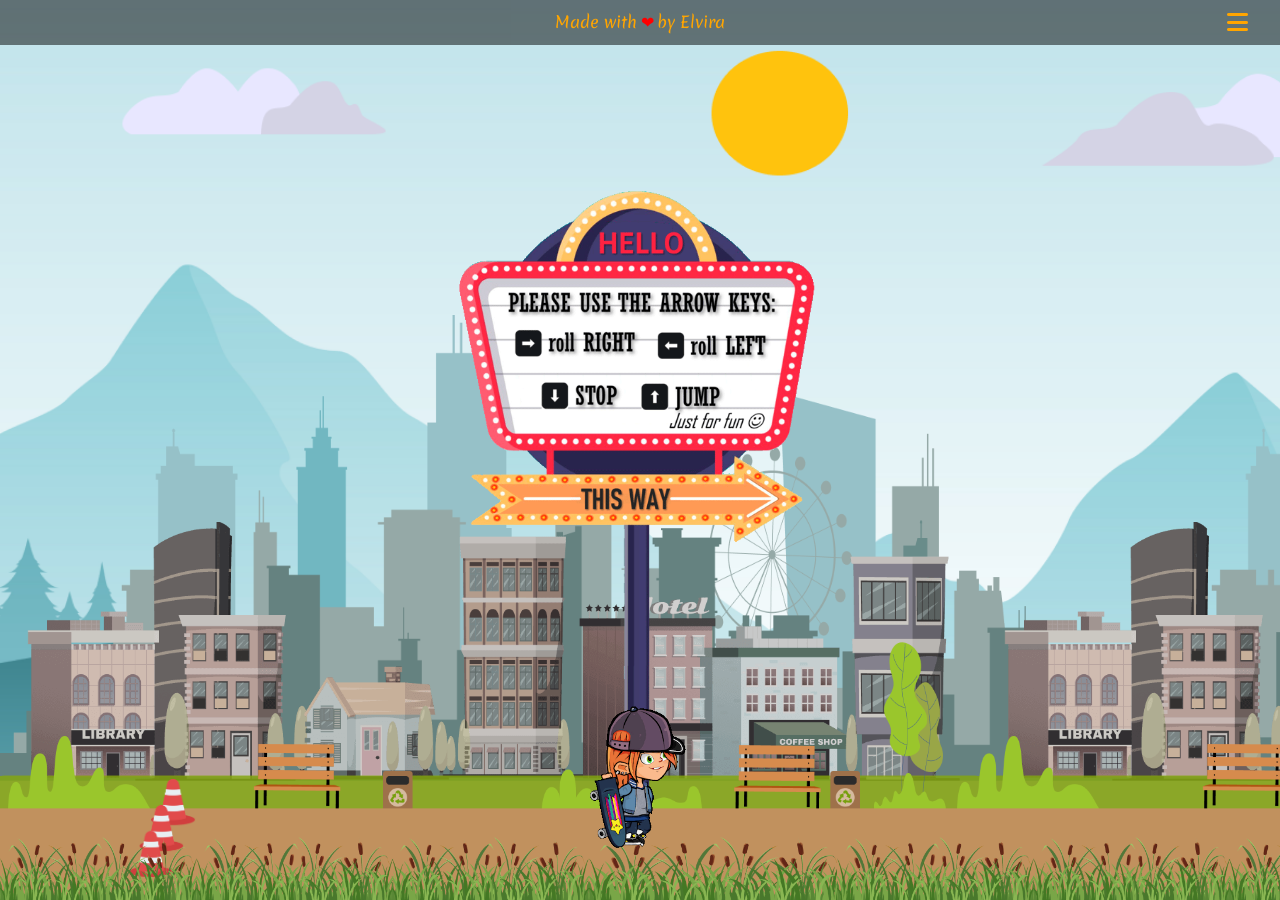
==== commit 124807c2: "Projects-scene: Updated billboards with hint to click." ====
--- a/index.html
+++ b/index.html
@@ -103,6 +103,8 @@
         <div id="projects-grasses" class="layer"></div>
         <div id="projects-sky-shadow" class="layer"></div>
         <div id="projects-billboards" class="layer">
+          <img src="./images/projects/billboards-content/projects.png" id="projects-billboard-0"
+          class="projects-billboards-styles" alt="my projects" />
           <img src="./images/projects/billboards-content/proassess.png" id="projects-billboard-1"
             class="projects-billboards-styles" alt="proassess" />
           <img src="./images/projects/billboards-content/tetris.png" id="projects-billboard-2"
--- a/styles/projects.css
+++ b/styles/projects.css
@@ -65,7 +65,7 @@
 }
 
 #projects-road-closed {
-  left: 430%;
+  left: 480%;
 }
 
 #projects-grasses {
@@ -103,11 +103,11 @@
 }
 
 #projects-billboard-1 {
-  left: 70%;
+  left: 120%;
 }
 
 #projects-street-light-1 {
-  left: 18%;
+  left: 73%;
 }
 
 #overlay-billboard {
@@ -129,36 +129,40 @@
   cursor: pointer;
 }
 
+#projects-billboard-0 {
+  left: 35%;
+}
+
 #projects-billboard-2 {
-  left: 150%;
+  left: 200%;
 }
 
 #projects-street-light-2 {
-  left: 103%;
+  left: 152%;
 }
 
 #projects-billboard-3 {
-  left: 230%;
+  left: 280%;
 }
 
 #projects-street-light-3 {
-  left: 185%;
+  left: 233%;
 }
 
 #projects-billboard-4 {
-  left: 300%;
+  left: 360%;
 }
 
 #projects-street-light-4 {
-  left: 258%;
+  left: 313%;
 }
 
 #projects-billboard-5 {
-  left: 370%;
+  left: 430%;
 }
 
 #projects-street-light-5 {
-  left: 328%;
+  left: 389%;
 }
 
 /* modal */
--- a/styles/resume.css
+++ b/styles/resume.css
@@ -23,7 +23,7 @@
 }
 
 .resume-header  img {
-  width: 260px;
+  width: 160px;
   margin: 15px auto 0 auto;
   display: block;
 }
@@ -60,8 +60,8 @@
 }
 
 .location img {
-  width: 48px;
-  height: 48px;
+  width: 35px;
+  height: 35px;
 }
 
 figure {
--- a/styles/media.css
+++ b/styles/media.css
@@ -179,7 +179,7 @@
   }
 
   .made-with-love {
-    display: block;
+    display: flex;
   }
 
   .tv-set {
@@ -225,10 +225,6 @@
   #resume-scene {
     z-index: 0; 
   }
-
-  /* .resume-header img {
-    margin: 50px auto 0px;
-  } */
 
   .middle {
     height: 100%;
@@ -317,12 +313,36 @@
     bottom: -21%;
   }
 
+  /* #projects-street-lights {
+    bottom: -11.5%;
+} */
+
+  #projects-street-light-1 {
+    left: 61%;
+  } 
+
+  #projects-street-light-2 {
+  left: 133%;
+  }
+
+  #projects-street-light-3 {
+    left: 201%;
+  }
+
+  #projects-street-light-5 {
+    left: 270%;
+  }
+
+  #projects-street-light-4 {
+    left: 335%;
+  }  
+
   .road-cones {
     bottom: 32%;
   }
 
   .road-closed {
-    bottom: 39%;
+    bottom: 12%;
   }
 
   .switch-buttons,
@@ -346,10 +366,6 @@
   #overlay-resume-2 {
     display: flex;
     bottom: 0%;
-  }
-
-  .resume-header img {
-    margin: 50px auto 0px;
   }
 }
 
@@ -460,7 +476,7 @@
   }
 
   #projects-street-lights {
-    bottom: -20.5%;
+    bottom: -21.5%;
   }
   .middle {
     max-width: 1200px;
@@ -607,28 +623,36 @@
     bottom: 0%;
   }
 
+  #projects-billboards {
+    bottom: 8.5%;
+  }
+
   #projects-street-light-1 {
-    left: 13%;
+    left: 40%;
   }
 
   #projects-street-light-2 {
-    left: 90%;
+    left: 116%;
   } 
 
   #projects-street-light-3 {
-    left: 155%;
+    left: 202%;
   }
 
   #projects-street-light-4 {
-    left: 225%;
+    left: 295%;
   }
 
   #projects-street-light-5 {
-    left: 305%;
+    left: 395%;
+  }
+
+  #projects-billboard-0 {
+    left: 15%;
   }
 
   #projects-billboard-1 {
-    left: 100%;
+    left: 113%;
   }
 
   #projects-billboard-2 {
@@ -688,7 +712,7 @@
   .container { 
     max-height: 938px;
   } 
-  
+
   #about-billboard-2-girl {
     left: 190%;
   }
@@ -711,7 +735,7 @@
   }
   
   .road-closed {
-    left: 1650%;
+    left: 1750%;
     bottom: 31%;
   }
   
@@ -723,24 +747,28 @@
     left: 5%;
   }
 
+  #projects-billboard-0 {
+    left: 4%;
+  }
+
   #projects-billboard-1 {
-    left: 85%;
+    left: 185%;
   }
 
   #projects-billboard-2 {
-    left: 300%;
+    left: 400%;
   }
 
   #projects-billboard-3 {
-    left: 520%;
+    left: 620%;
   }
 
   #projects-billboard-4 {
-    left: 750%;
+    left: 850%;
   }
 
   #projects-billboard-5 {
-    left: 950%;
+    left: 1050%;
   }
 
   #projects-road-closed {
@@ -748,40 +776,40 @@
     bottom: 8%;
   }
 
+  #projects-street-lights {
+    bottom: -10.5%;
+}
+
   #projects-street-light-1 {
-    left: -1%;
+    left: 25%;
   }
 
   #projects-street-light-2 {
-    left: 57%;
+    left: 85%;
   }
 
   #projects-street-light-3 {
-    left: 110%;
+    left: 153%;
   }
 
   #projects-street-light-4 {
-    left: 184%;
+    left: 223%;
   }
 
   #projects-street-light-5 {
-    left: 240%;
+    left: 289%;
   }
 
   #projects-road-closed {
-    left: 1150%;
+    left: 1185%;
   }
 
   #resume-scene .middle {
     display: block;
   }
 
-  .resume-header img {
-    margin: 42px auto 0px;
-  }
-
   .middle {
-    margin-top: 75px;
+    margin-top: 52px;
   }
 
   .resume-skills,
@@ -869,12 +897,9 @@
   #projects-road-closed {
     bottom: 7%;
   }
-  
-  .resume-header img {
-    margin: 30px auto 0px;
-  }
+
   .middle {
-    margin-top: 130px;
+    margin-top: 113px;
     gap: 0 2.5rem;
   }
 
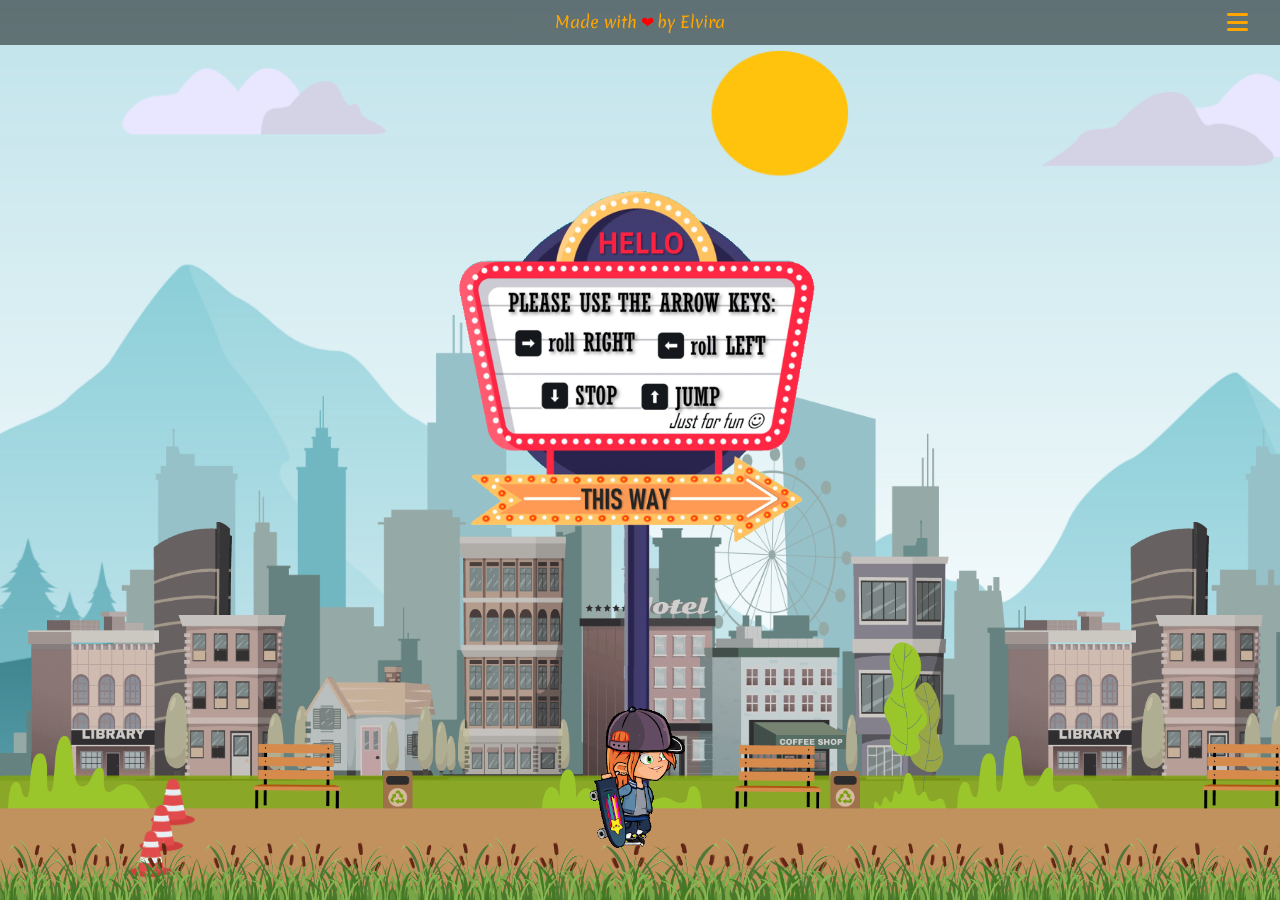
==== commit e59a8519: "Updated." ====
--- a/index.html
+++ b/index.html
@@ -184,23 +184,23 @@
               <h3 class="resume-subtitle">Education</h3>
               <ul class="resume-experience-content">
                 <li>
-                  04/2021 - 01/2022, Front End Development Bootcamp (Kyrgyzstan, remote).</li>
+                  01/2022 - 08/2023, Front End Development mentorship.</li>
               </ul>
             </div>
             <div class="main_content-info resume-experience">
               <h3 class="resume-subtitle">Experience</h3>
               <ul class="resume-experience-content">
-                <li>02/2022 - Present, Front End Developer, Gulchynar Ltd (Kyrgyzstan, remote)</li>
+                <li>02/2024 - Present, Front End Developer,Co-founder of SkillOmni </li>
               </ul>
             </div>
           </div>
         </div>
-        <footer class="footer">
+        <!-- <footer class="footer">
           <a href="images/resume/elvira-resume.pdf" download id="overlay-resume-2">
             <p>DOWNLOAD FULL RESUME</p>
             <img src="images/resume/pdf.png" alt="pdf">
           </a>
-        </footer>
+        </footer> -->
       </section>
       <div id="white-noise"></div>
       <div class="switch-buttons"></div>
--- a/styles/resume.css
+++ b/styles/resume.css
@@ -23,7 +23,7 @@
 }
 
 .resume-header  img {
-  width: 160px;
+  width: 260px;
   margin: 15px auto 0 auto;
   display: block;
 }
--- a/styles/media.css
+++ b/styles/media.css
@@ -313,10 +313,6 @@
     bottom: -21%;
   }
 
-  /* #projects-street-lights {
-    bottom: -11.5%;
-} */
-
   #projects-street-light-1 {
     left: 61%;
   } 
@@ -367,6 +363,11 @@
     display: flex;
     bottom: 0%;
   }
+
+  .resume-header  img {
+    margin: 35px auto 0 auto;
+  }
+
 }
 
 @media (max-height: 725px) and (max-width: 1299px) {
@@ -478,13 +479,14 @@
   #projects-street-lights {
     bottom: -21.5%;
   }
+
   .middle {
     max-width: 1200px;
     padding: 0 15px;
     margin: 0 auto;
     justify-content: space-around;
   }
-  
+
   .resume-skills,
   .resume-experience,
   .resume-education {
@@ -683,7 +685,7 @@
 
   .middle {
     margin-top: 65px;
-}
+  }
 
 }
 
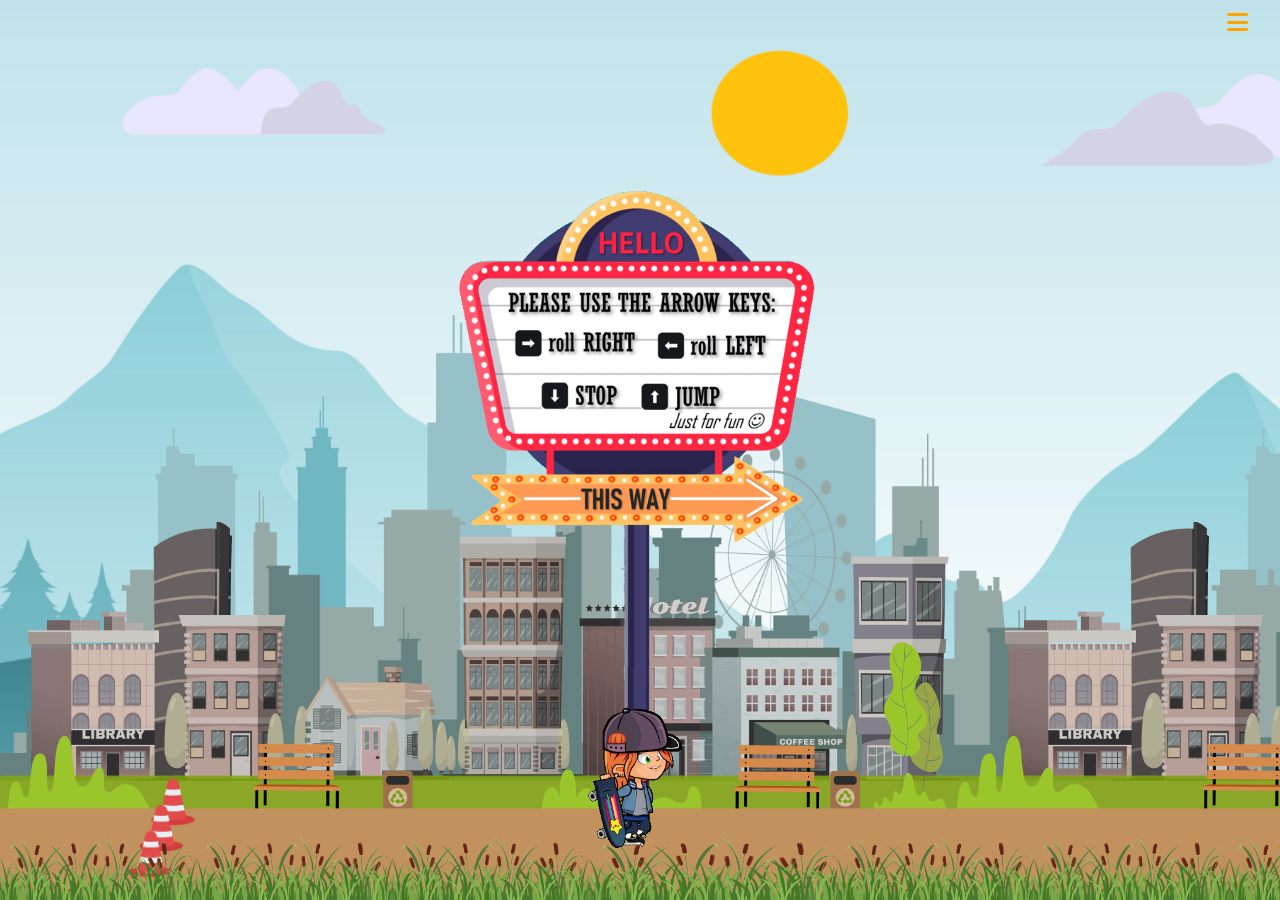
==== commit 6cd74fe6: "Updated info." ====
--- a/index.html
+++ b/index.html
@@ -35,9 +35,9 @@
   <div class="container" id="container">
     <!-- Burger Menu -->
     <header>
-      <div class="made-with-love">
+      <!-- <div class="made-with-love">
         Made with<span class="heart"> &#10084; </span>by Elvira
-      </div>
+      </div> -->
       <div class="burger-menu">
         <i class="fas fa-bars burger"></i>
         <nav class="menu">
@@ -198,7 +198,7 @@
         <!-- <footer class="footer">
           <a href="images/resume/elvira-resume.pdf" download id="overlay-resume-2">
             <p>DOWNLOAD FULL RESUME</p>
-            <img src="images/resume/pdf.png" alt="pdf">
+            <img src="#" alt="pdf">
           </a>
         </footer> -->
       </section>
